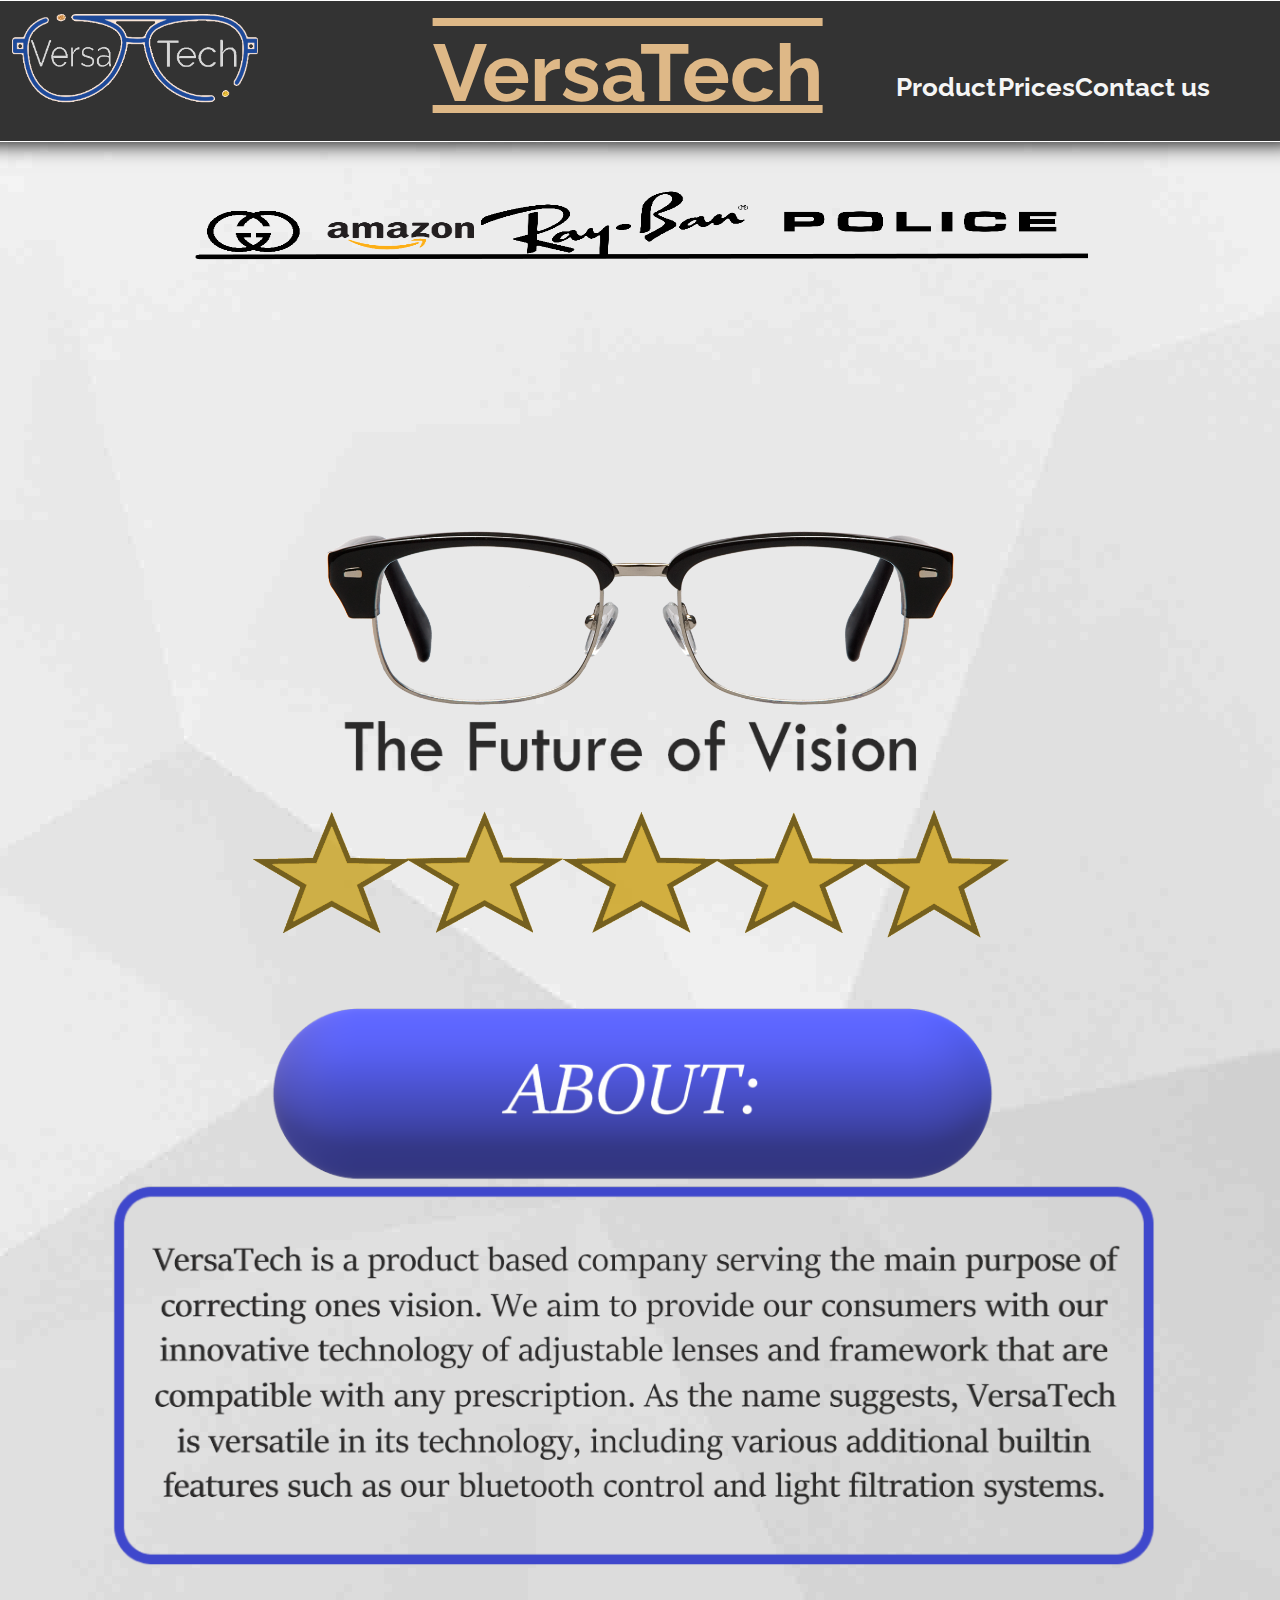
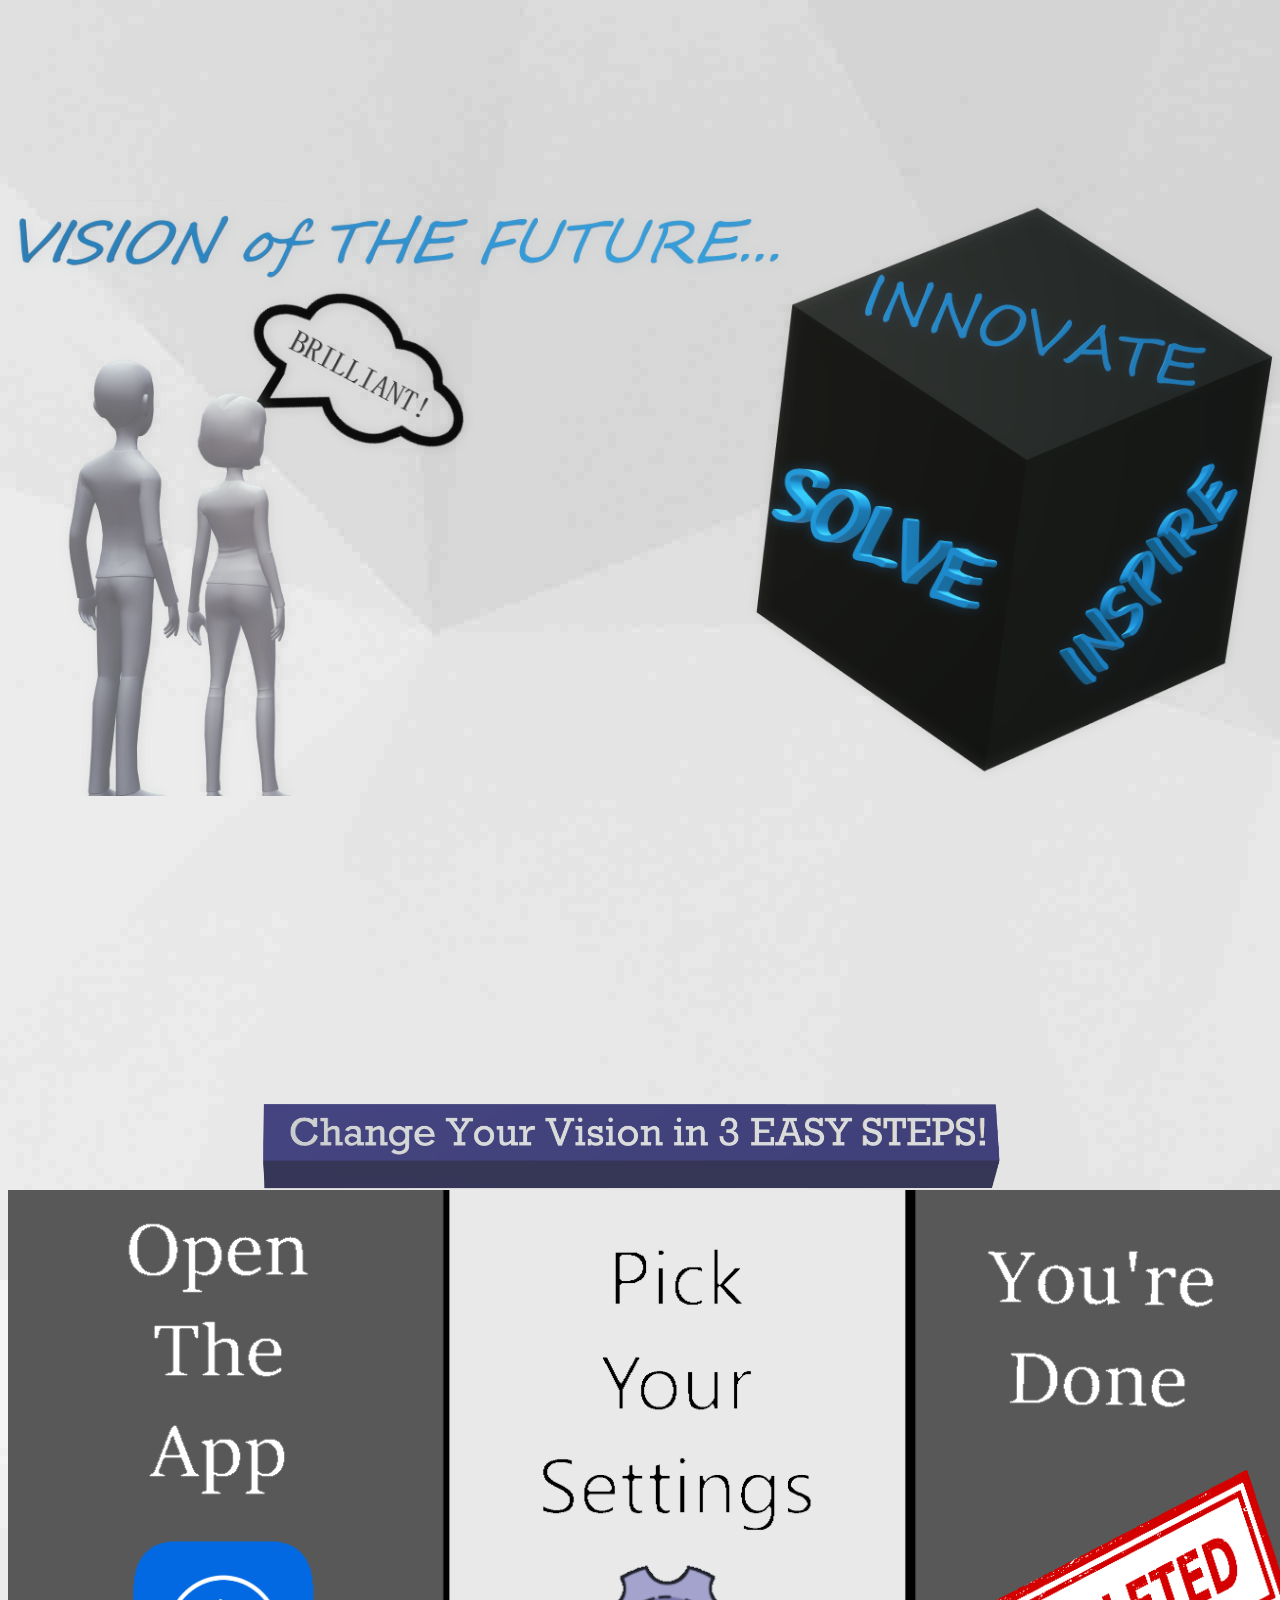
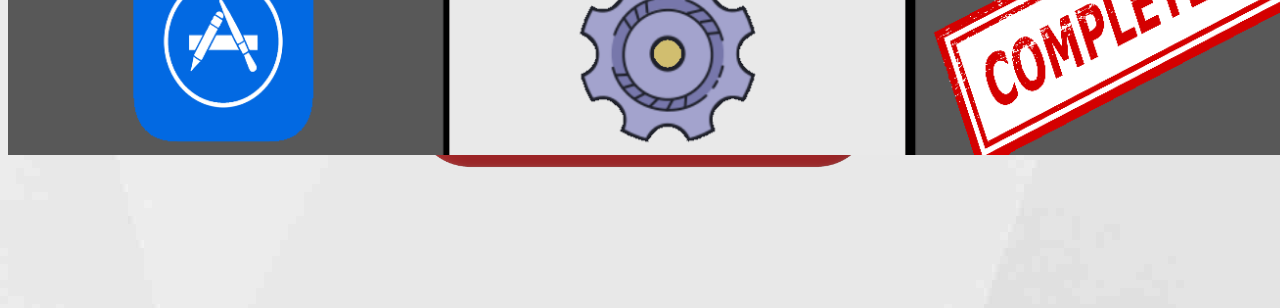
==== index.html @ 085c20db "Updates" ====
<html>
  <link href="https://fonts.googleapis.com/css?family=Raleway&display=swap" rel="stylesheet">
  
  <head> <title>Homepage</title>
      <link rel="stylesheet" href="style.css">
  
  </head>
  <body>
   
    <div class="myname">
      <strong> VersaTech </strong>
    </div>

  <!-- <img class = logo src="pics//VersaTech.png" alt = "Logo" style="width: 15%"> -->
  <img class = logo src= "pics//VersaTech.png" alt="VersaTech">
  <a class = 'links' href = "https://akram432.github.io/VT2900/product.html">  <b>Product</b> </a>
  <a class = 'links'href = "https://akram432.github.io/VT2900/pricing.html" style = 'left: 78%;' >   <b>Prices</b></a>
  <a class = 'links'href= "https://akram432.github.io/VT2900/contact.html" style = 'left: 84%;' >  <b>Contact us</b> </a>
  
  
  <img src=pics//vision.png style="position: absolute;
  top:200%;
  width: 100%;
  
  ">
  <img src ="pics//sponsors.png" alt="sponsors" style="width:100%;
  position:absolute;
  top:20%;
  left:15%;
  width:70%;
  height:10%;
  ">
  <img src="pics//FV.png" alt="description" style="
  position: absolute;
  top: 80%;
  left:25%;
  width:50%;
  height:10%;
  ">
  <img src="pics//rating.png" style ="position:absolute;
  width: 60%;
  top:90%;
  left:19%;
  ">
<img src = "pics//heading.png" style =
"position:absolute;
  width: 60%;
  top:300%;
  left:19%;
">

<img src = "pics//shead.png" style =
"position:absolute;
  width: 60%;
  top:350%;
  left:19%;
">



  <div class= "slidecontainer" 

  >
  
    <div class="sd fade">
      <img src="pics//1.png" alt = 'glasses' style="width:100%;
      ">
    </div>
    
    <div class="sd fade">
      <img src="pics//2.png" style="width:100%" alt = 'glasses'>
    </div>
    
    <div class="sd fade">
      <img src="pics//3.png" style="width:100%" alt = 'glasses'>
    </div>

    <div class="sd fade">
        <img src="pics//4.png" style="width:100%" alt = 'glasses'>
    </div>

    <div class="sd fade">
    <img src="pics//5.png" style="width:100%" alt = 'glasses'>
    </div>
    </div>

     
     <img src ="pics//about.png" style="position: absolute;
     top:110%;
     left:-2%;
     width:100%;"> 
      <img src = "pics//steps.png" style ="
      width:100%;
      position: absolute;
      top: 310%;
      ">
    
     




      <script>
      var slideIndex = 0;
      
      showSlides();
  
 
  function buy(){


  }
  
  function showSlides() {
    
    var i;
    var slides = document.getElementsByClassName("sd");
    for (i = 0; i < slides.length; i++) {
      slides[i].style.display = "none";
    }
    slideIndex++;
    if (slideIndex > slides.length) {slideIndex = 1}
    slides[slideIndex-1].style.display = "block";
    setTimeout(showSlides, 3000); // Change image every 2 seconds
  }
  
      </script>
  
  
  </body>
       </html>
---- style.css ----
html{
  /* General Font */
  font-family: 'Raleway', sans-serif;
}

body{
background-color:white;
background-image: url("pics//bg.jpg");

  background-position: right top;
overflow-y: scroll;
overflow-x: hidden;
}
.logo{
position: absolute;
display: block;
margin-left: auto;
margin-right: auto;
width: 20%;
}

.sd{
  width:70%;
  height:60%;
  position: absolute;
  left:15%;
  top:30%;
}
.slidecontainer{
  width:70%;
  height:60%;
  position: absolute;
  left:15%;
  top:30%;
}
.myname{
  position: absolute;

  top: 0%;
  left:-3%;
  width:100%;
  height:10%;
  text-align: center;
  text-decoration: underline overline;
  color: burlywood;
  /* font-family:'Lucida Sans', 'Lucida Sans Regular', 'Lucida Grande', 'Lucida Sans Unicode', Geneva, Verdana, sans-serif; */
  /* font-size: 100%; */
  /* color:whitesmoke; */
  background-color: #333;
  padding:25px;
  border: 1px solid white;
  box-shadow: 2px 1px 20px black;
}

@media screen and (min-width: 601px){
    div.myname{
      font-size: 500%;
    }
}

@media screen and (max-width:900px){
div.myname{
  font-size:200%;


}

}



a.links{
font-size: 160%;
color: whitesmoke;
position: absolute;
top: 8%;
left:70%;

text-decoration: none;
/* font-family:-apple-system, BlinkMacSystemFont, 'Segoe UI', Roboto, Oxygen, Ubuntu, Cantarell, 'Open Sans', 'Helvetica Neue', sans-serif; */


}
a:hover{
background-color: grey;
}
a:active{
background-color: plum;
}

.wwa{
  position:absolute;
  font-size:300%;
  top: 110%;
  left:20%;
 
  text-align: center;
  /* font-family: -apple-system, BlinkMacSystemFont, 'Segoe UI', Roboto, Oxygen, Ubuntu, Cantarell, 'Open Sans', 'Helvetica Neue', sans-serif; */
  width:60%;
  background-color: #3545f2;
  border: 2px solid black;
  box-shadow:2px 1px 30px black;
}
 .desc{
position: absolute;
top:120%;
font-size:200%;
text-align: center;
border: 2px dotted grey;

 }



.fade{
   
    border-radius: 20px;
  
    -webkit-animation-name: fade;
    -webkit-animation-duration: 1.4s;
    animation-name: fade;
    animation-duration: 2s;
  }
  @-webkit-keyframes fade {
    from {opacity: .3} 
    to {opacity: 1}
  }
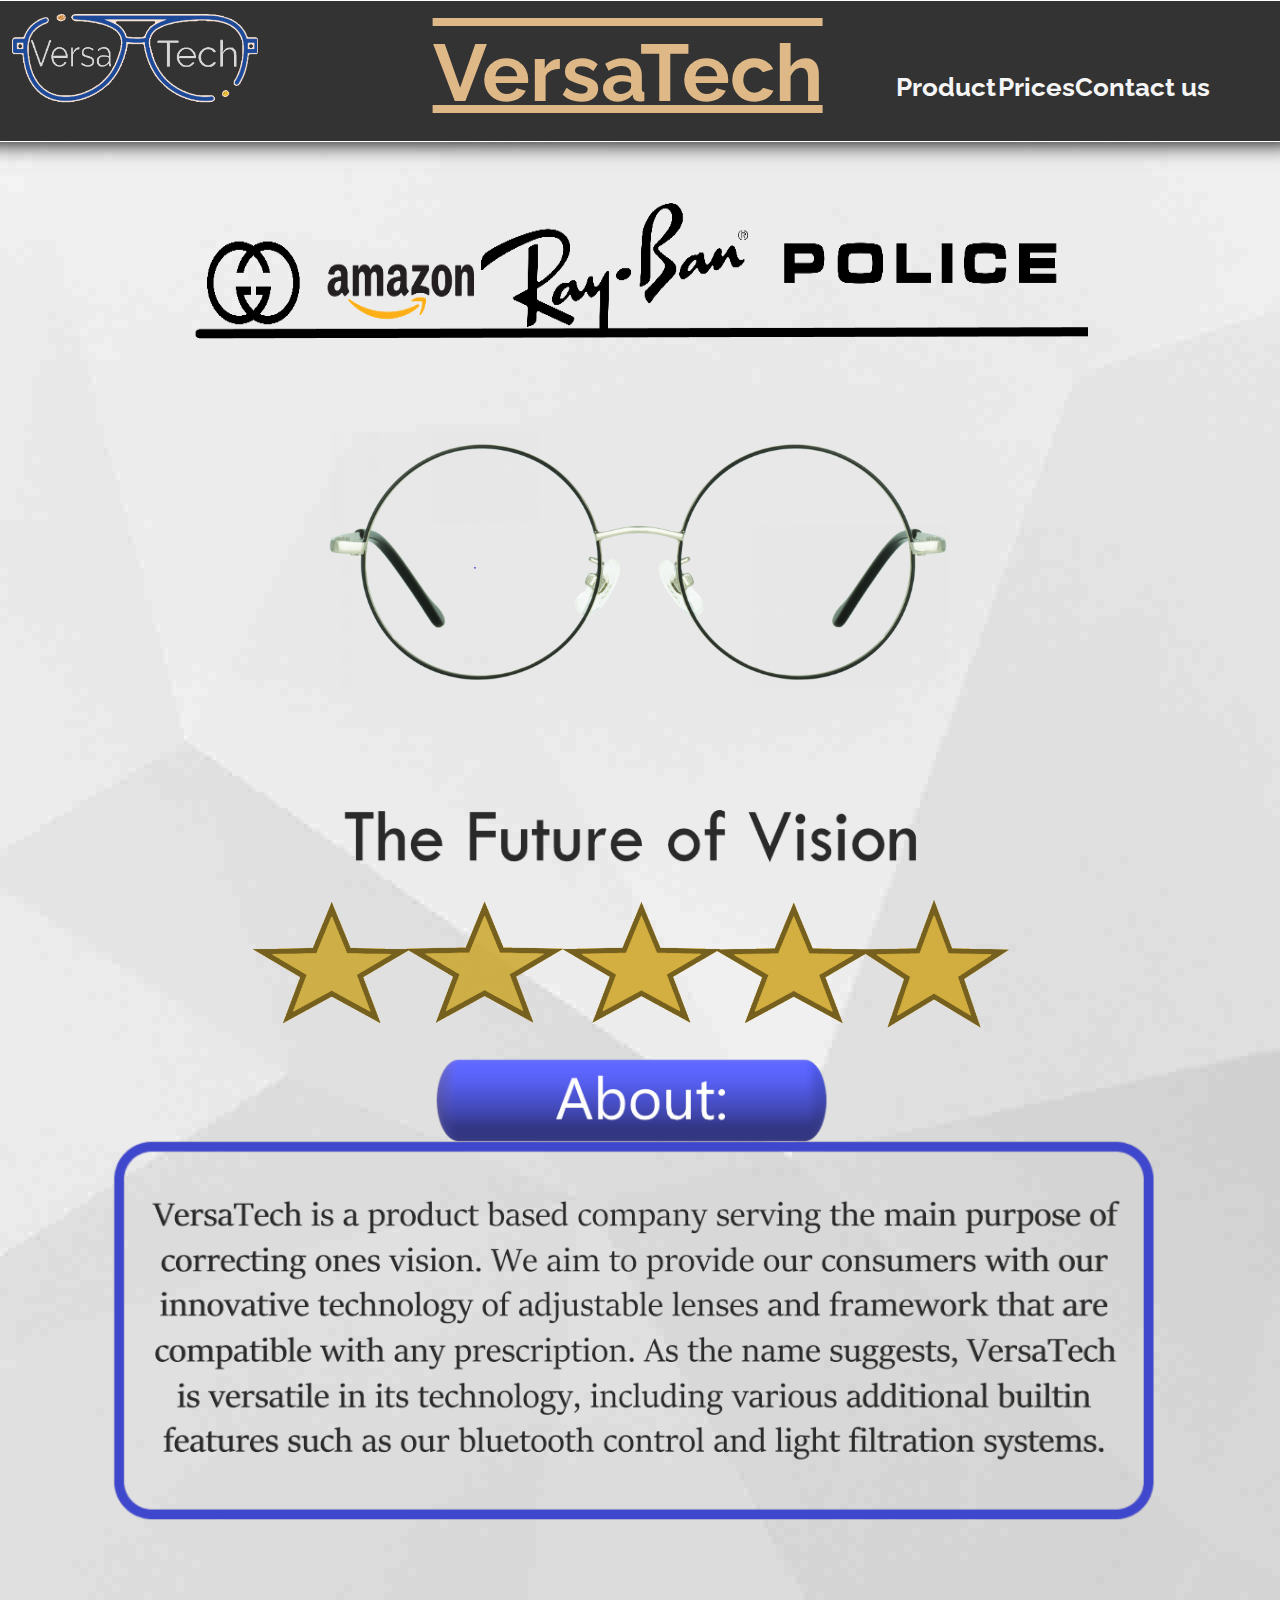
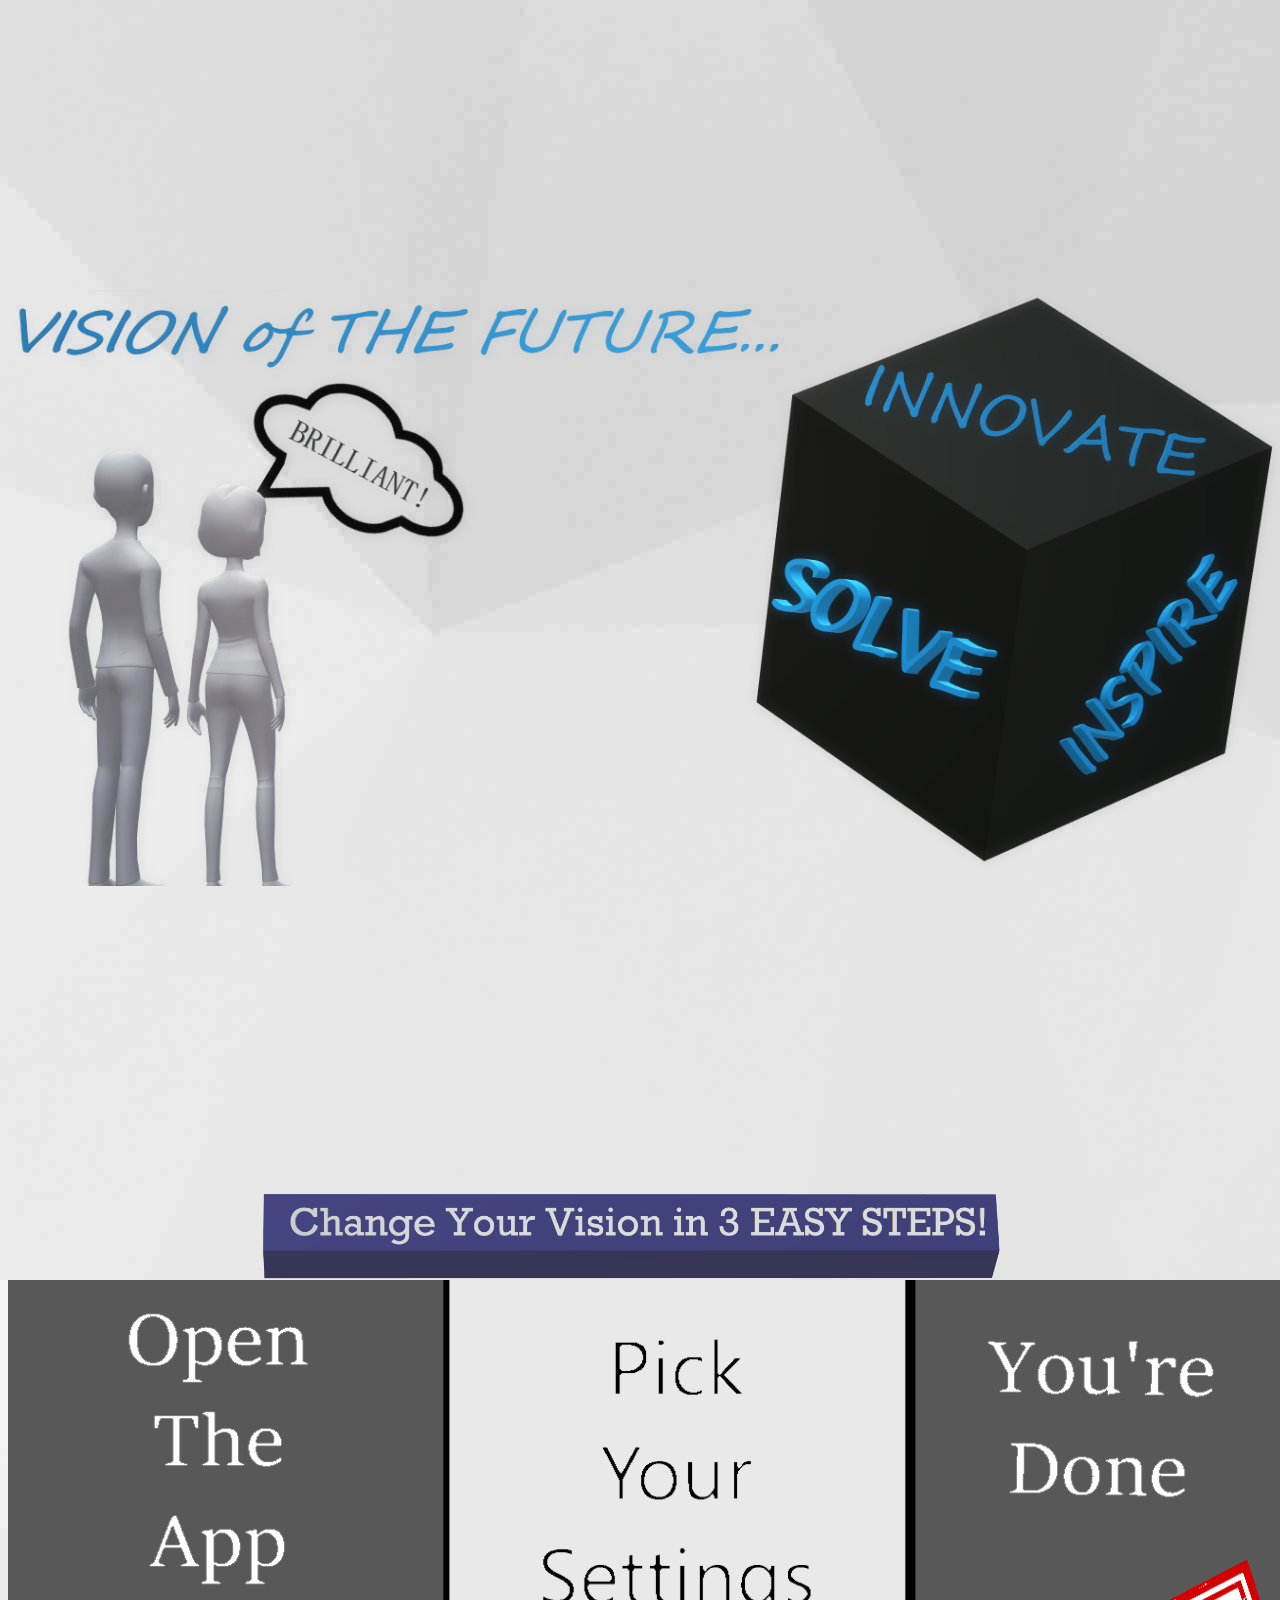
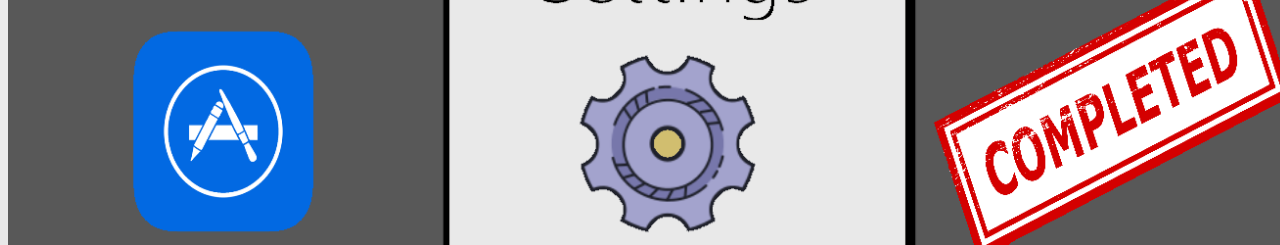
==== commit b4404d1d: "updates" ====
--- a/index.html
+++ b/index.html
@@ -20,7 +20,7 @@
   
   
   <img src=pics//vision.png style="position: absolute;
-  top:200%;
+  top:210%;
   width: 100%;
   
   ">
@@ -29,33 +29,27 @@
   top:20%;
   left:15%;
   width:70%;
-  height:10%;
+  height:20%;
   ">
   <img src="pics//FV.png" alt="description" style="
   position: absolute;
-  top: 80%;
+  top: 90%;
   left:25%;
   width:50%;
   height:10%;
   ">
   <img src="pics//rating.png" style ="position:absolute;
   width: 60%;
-  top:90%;
+  top:100%;
   left:19%;
   ">
 <img src = "pics//heading.png" style =
 "position:absolute;
   width: 60%;
-  top:300%;
+  top:310%;
   left:19%;
 ">
 
-<img src = "pics//shead.png" style =
-"position:absolute;
-  width: 60%;
-  top:350%;
-  left:19%;
-">
 
 
 
@@ -87,13 +81,13 @@
 
      
      <img src ="pics//about.png" style="position: absolute;
-     top:110%;
+     top:105%;
      left:-2%;
      width:100%;"> 
       <img src = "pics//steps.png" style ="
       width:100%;
       position: absolute;
-      top: 310%;
+      top: 320%;
       ">
     
      
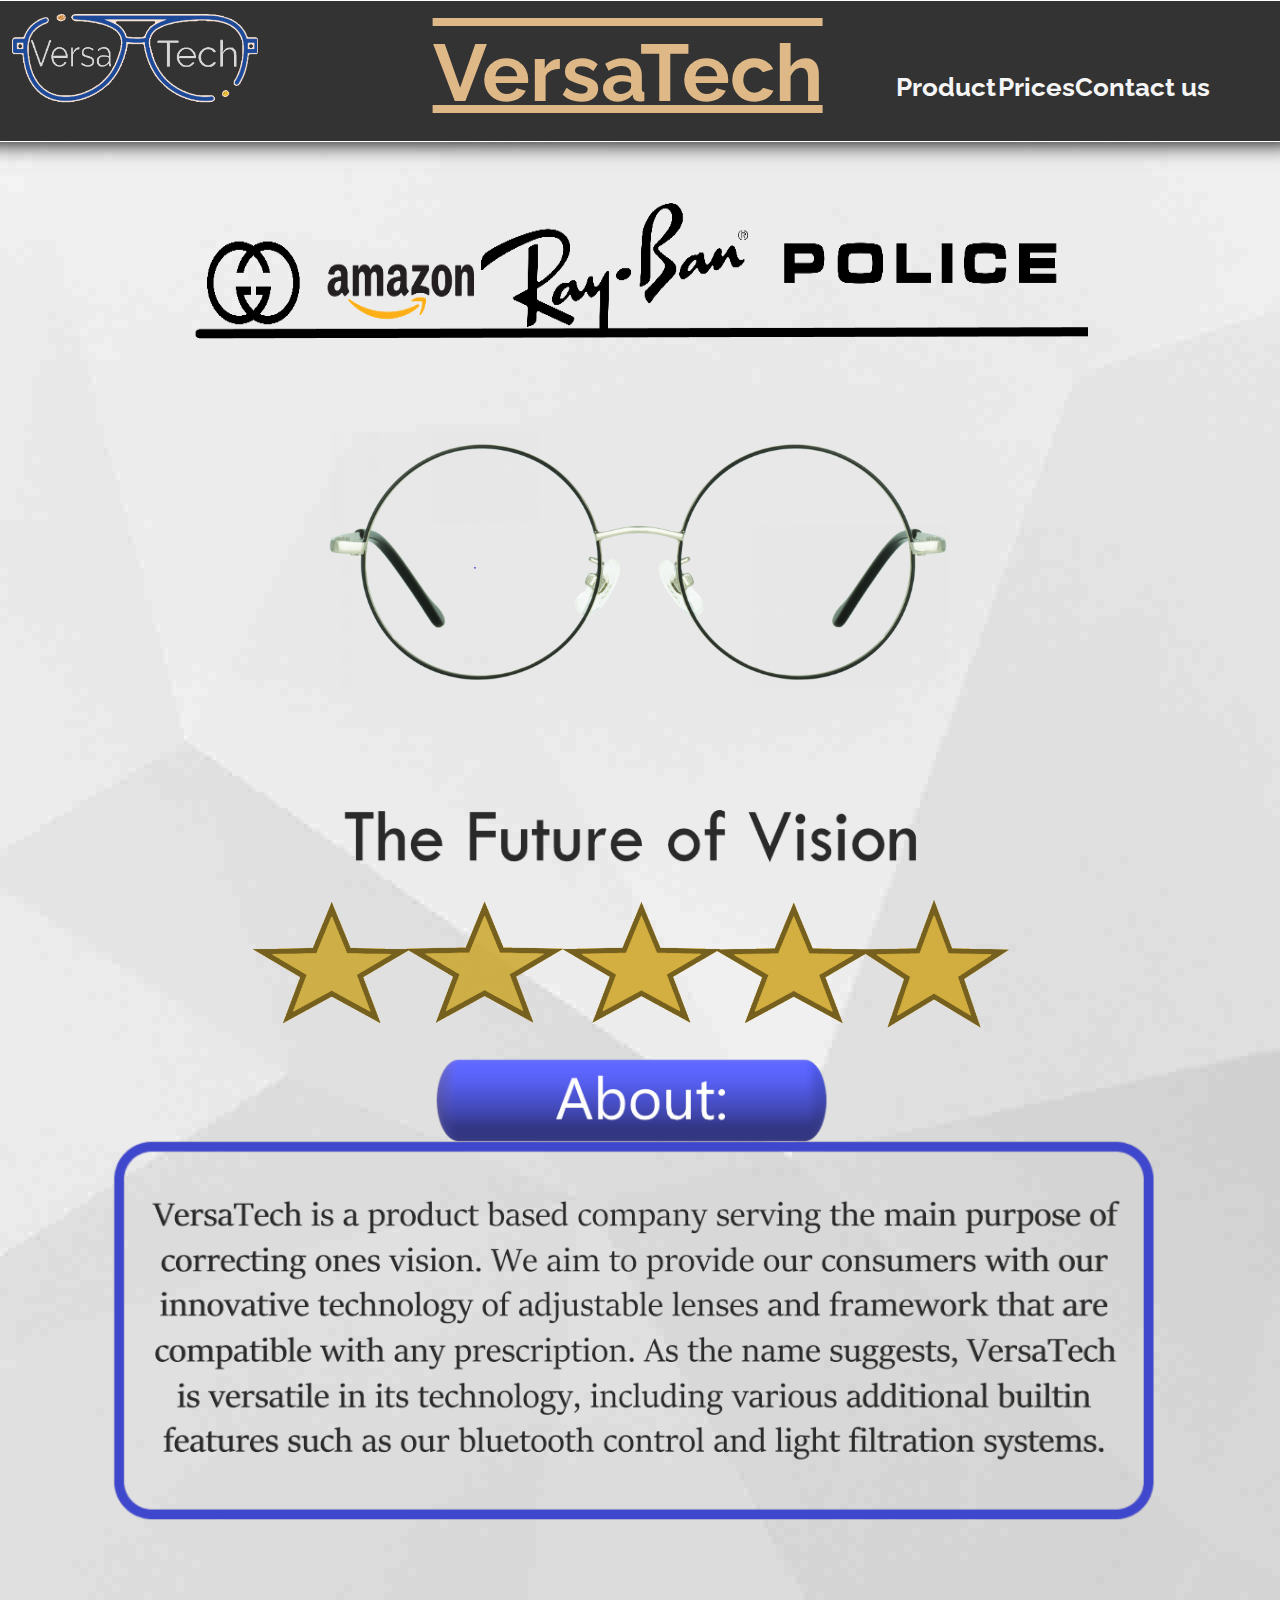
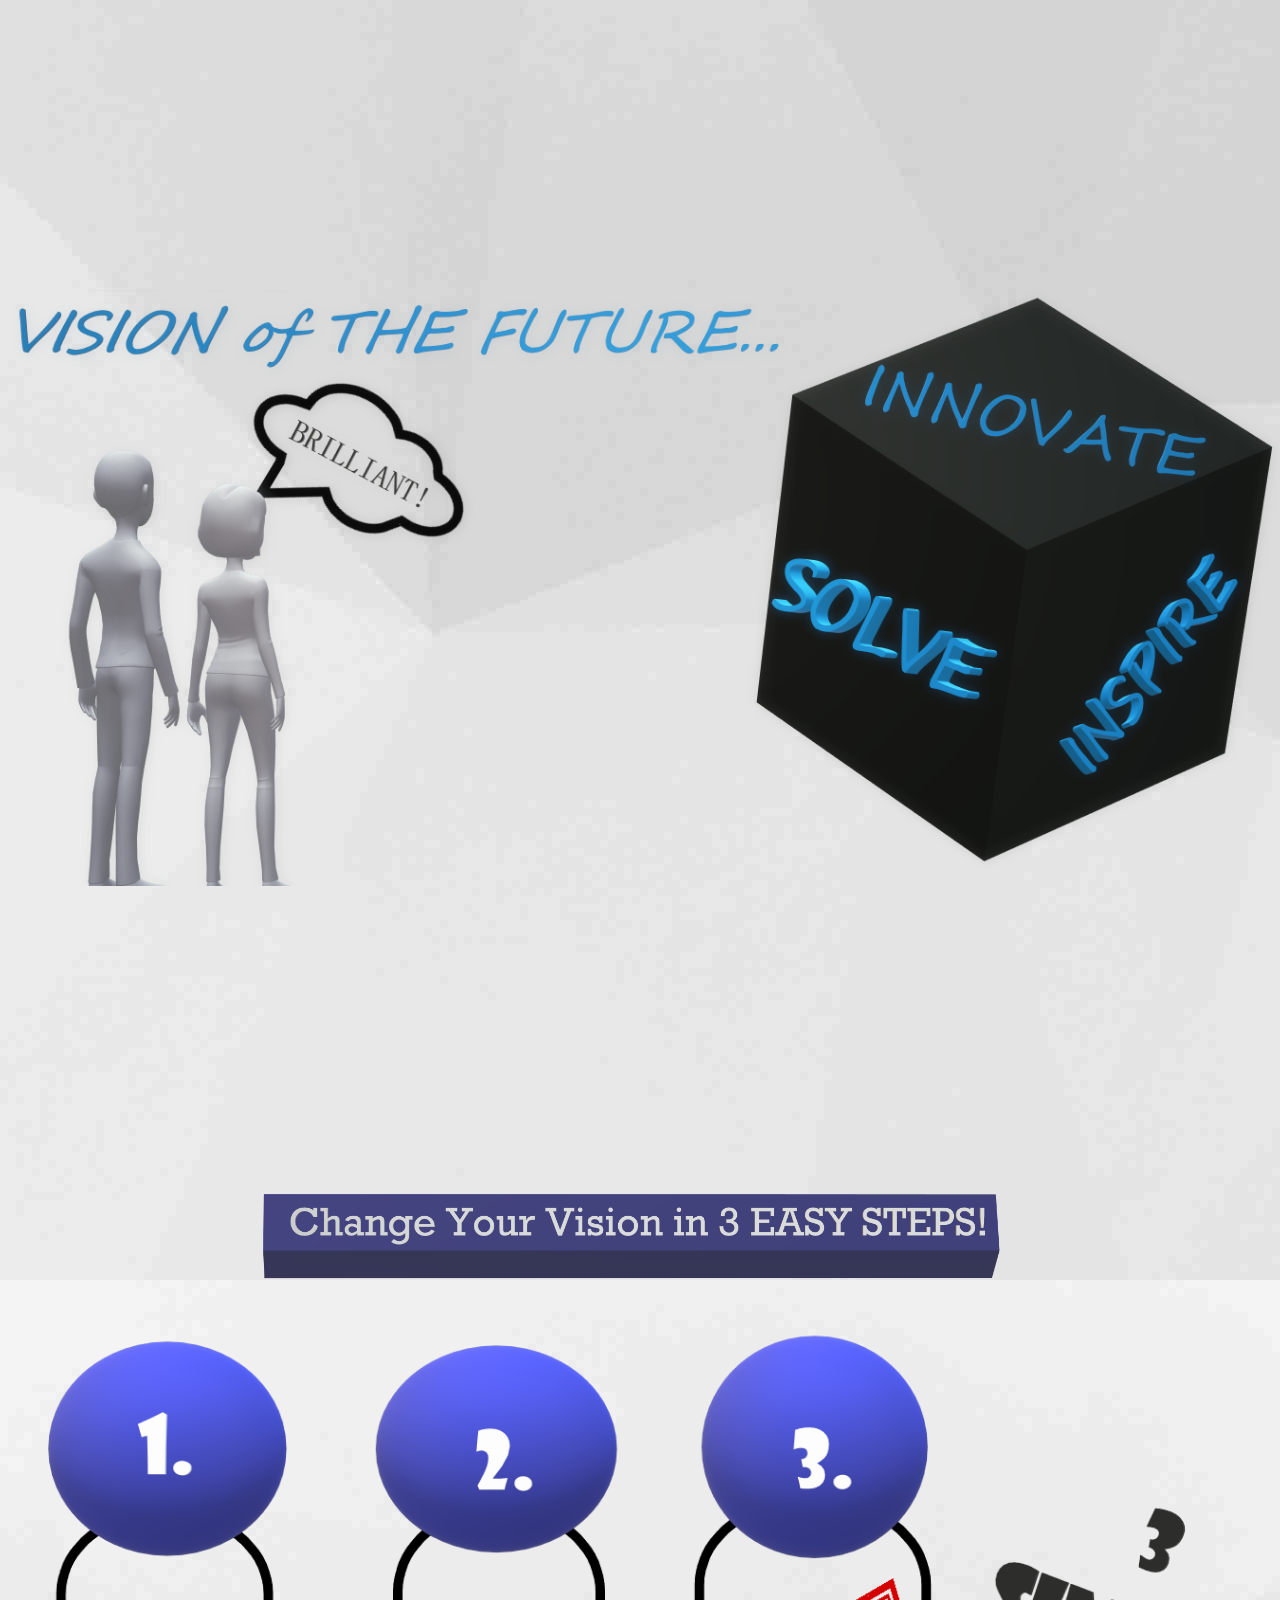
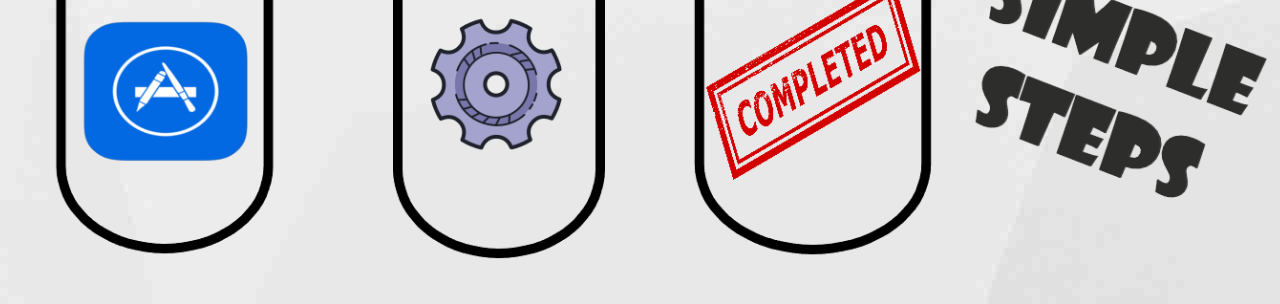
==== commit 59c16c12: "updates" ====
--- a/index.html
+++ b/index.html
@@ -87,7 +87,7 @@
       <img src = "pics//steps.png" style ="
       width:100%;
       position: absolute;
-      top: 320%;
+      top: 325%;
       ">
     
      
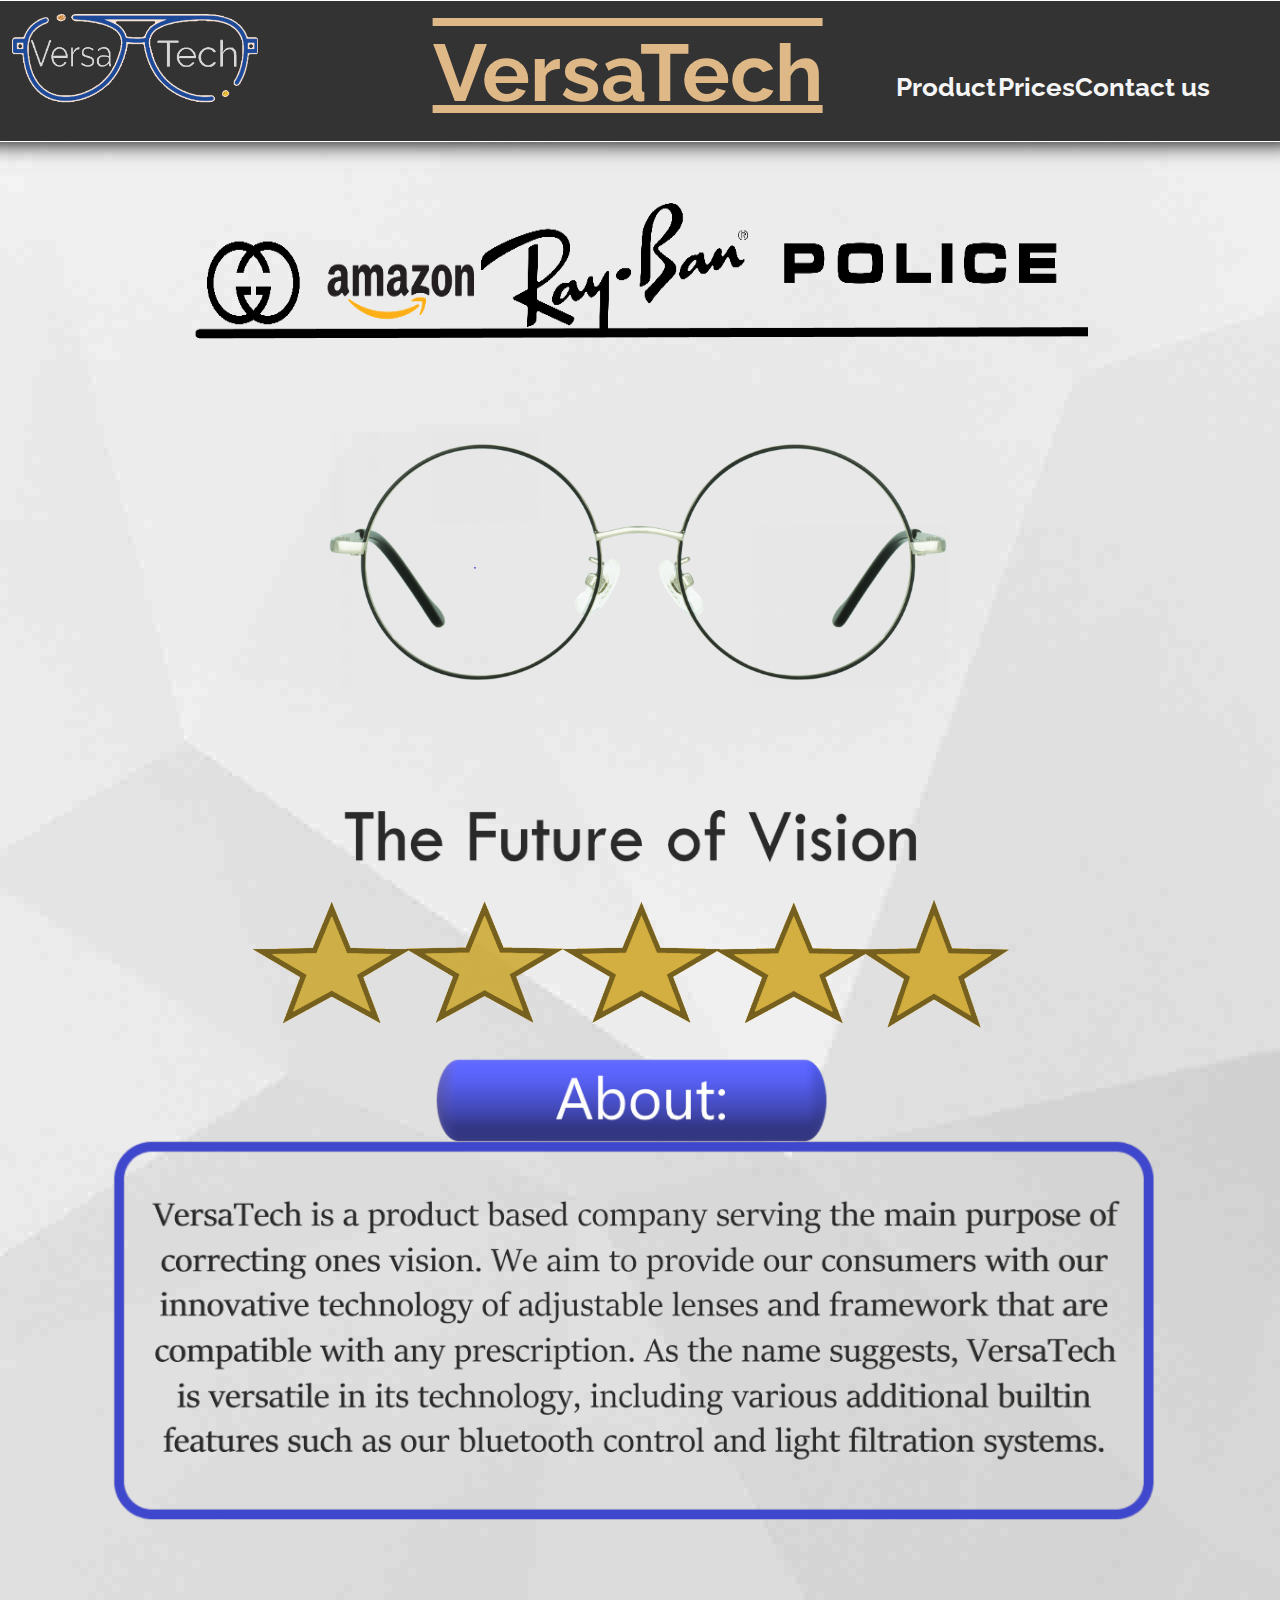
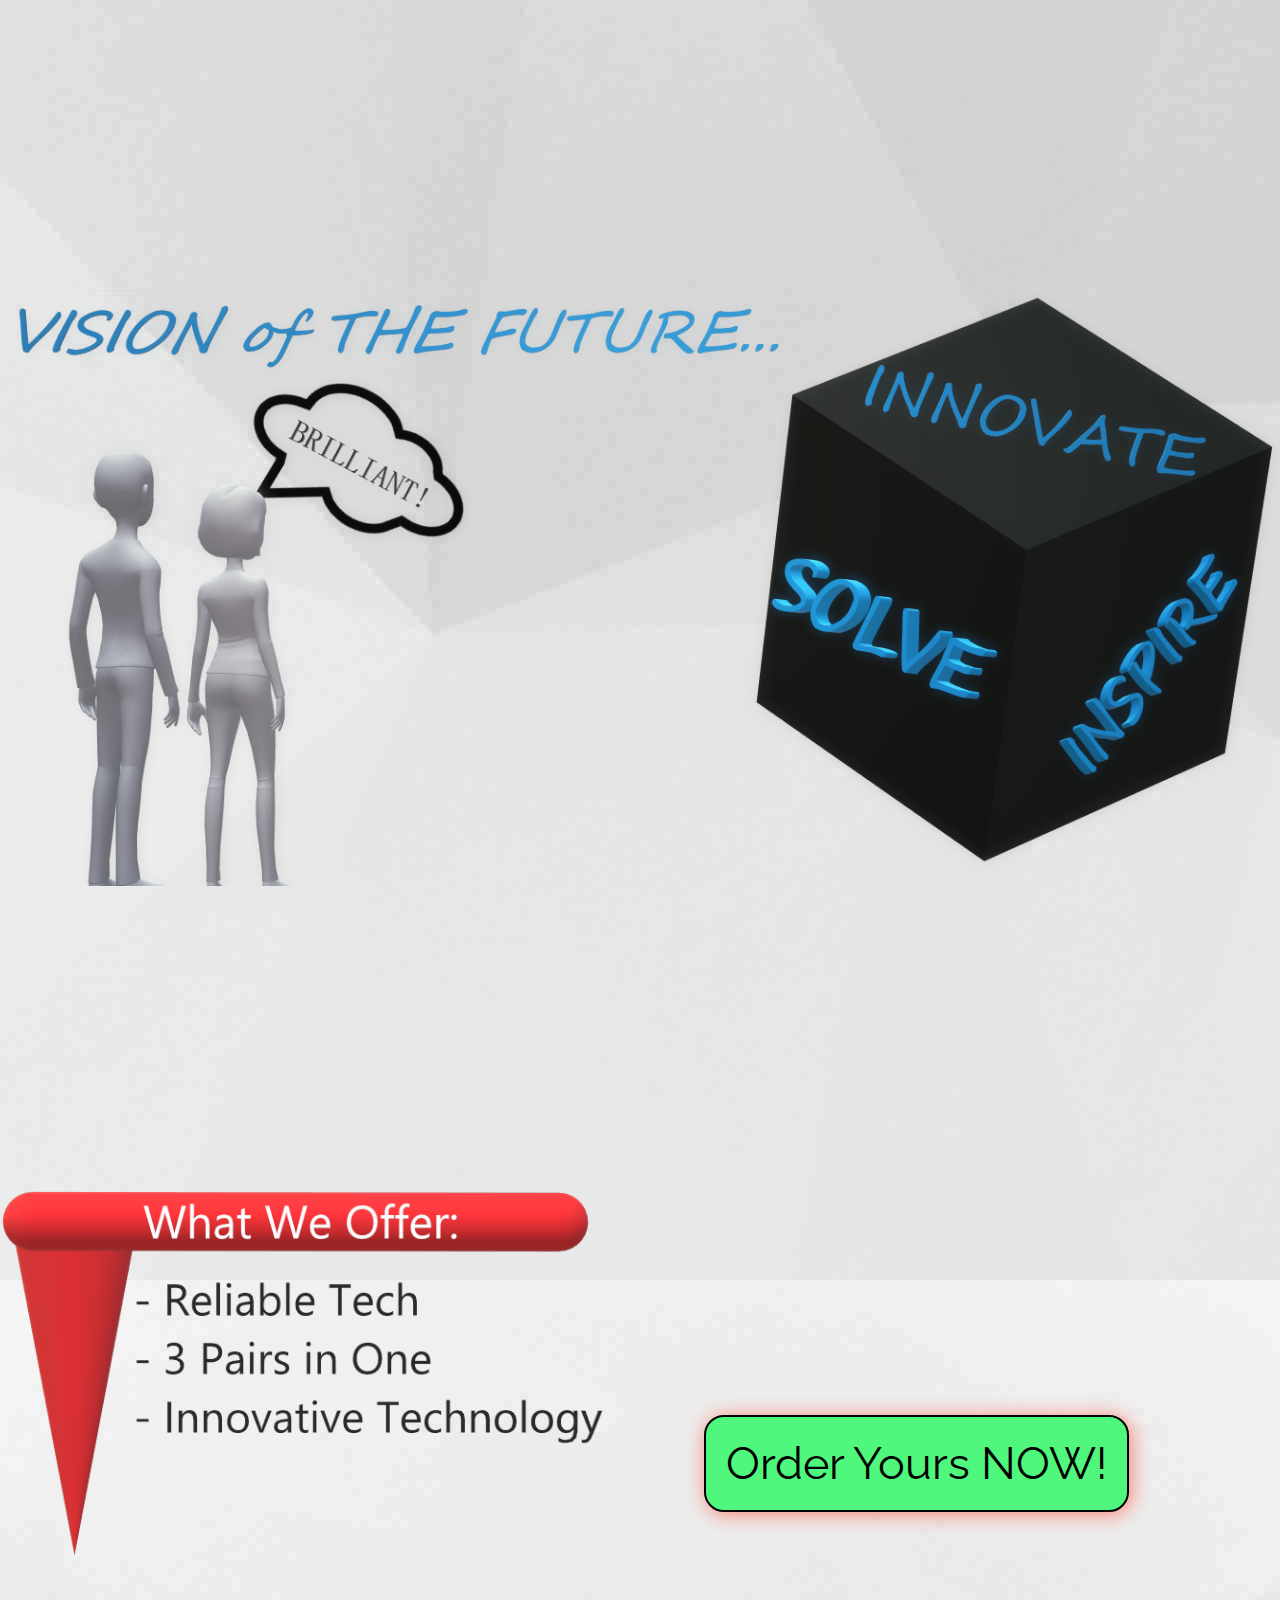
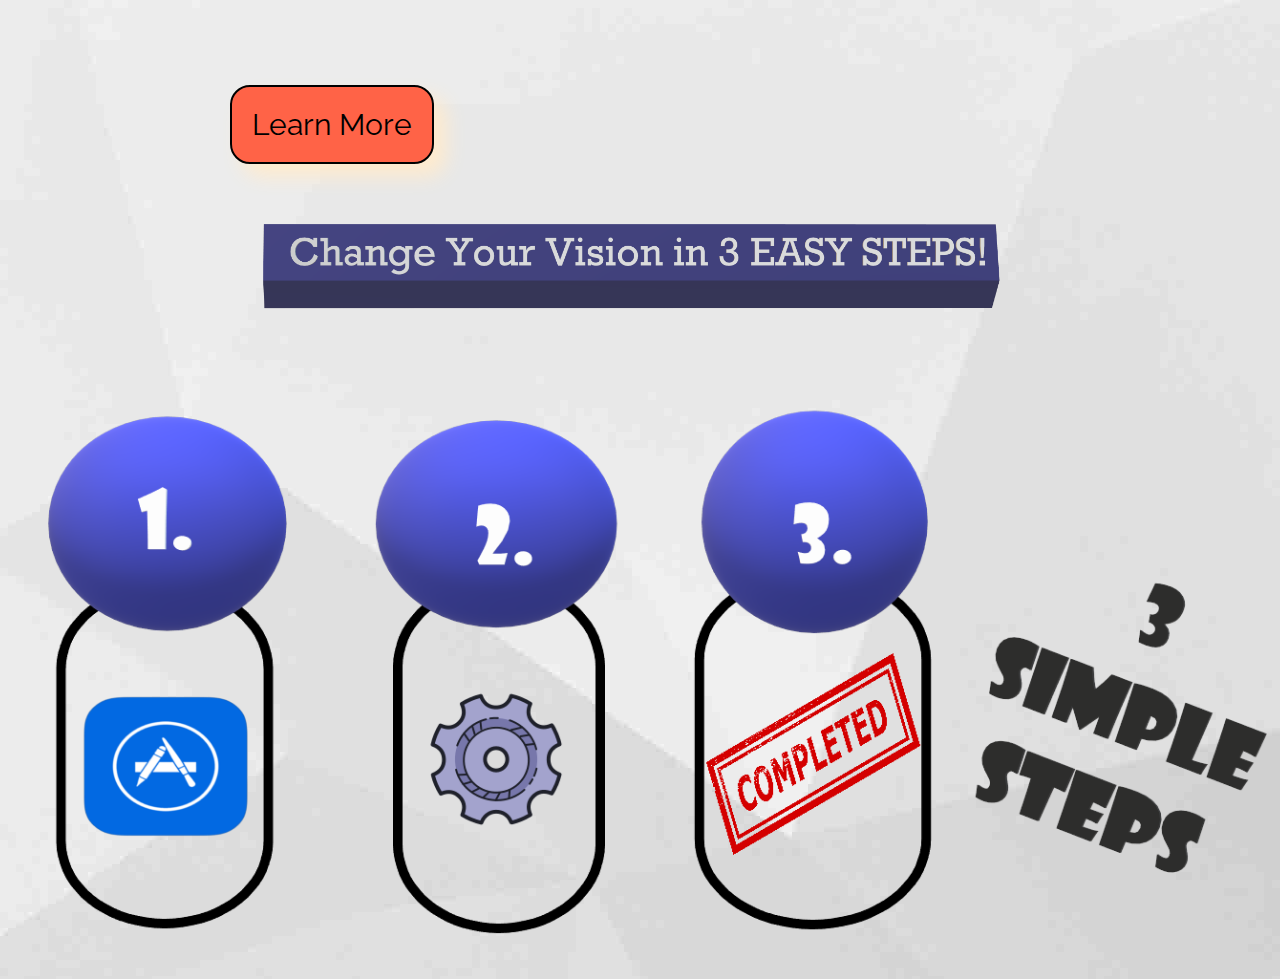
==== commit a3d8ec83: "updates" ====
--- a/index.html
+++ b/index.html
@@ -46,12 +46,43 @@
 <img src = "pics//heading.png" style =
 "position:absolute;
   width: 60%;
-  top:310%;
+  top:380%;
   left:19%;
 ">
 
+<img src = "pics//offer.png" style ="position:absolute;
+width: 60%;
+top:305%;
+left:-7%;"
+>
+<a href = "https://akram432.github.io/VT2900/pricing.html" style = "position: absolute;
+top:335%;
+left:55%;
+text-decoration: none;
+font-size:45px;
+color: black;
+border: 2px solid black;
+box-shadow: 2px 2px 20px salmon;
+border-radius: 20px;
+padding: 20px;
+background:#4ff77c;
 
+"> Order Yours NOW!</a>
 
+<a href="https://akram432.github.io/VT2900/product.html" style=
+"position: absolute;
+top:365%;
+left:18%;
+text-decoration: none;
+font-size:30px;
+color: black;
+border: 2px solid black;
+box-shadow: 12px 12px 20px blanchedalmond;
+border-radius: 20px;
+padding: 20px;
+background: tomato;
+
+"> Learn More </a>
 
   <div class= "slidecontainer" 
 
@@ -87,8 +118,10 @@
       <img src = "pics//steps.png" style ="
       width:100%;
       position: absolute;
-      top: 325%;
+      top: 400%;
       ">
+
+
     
      
 
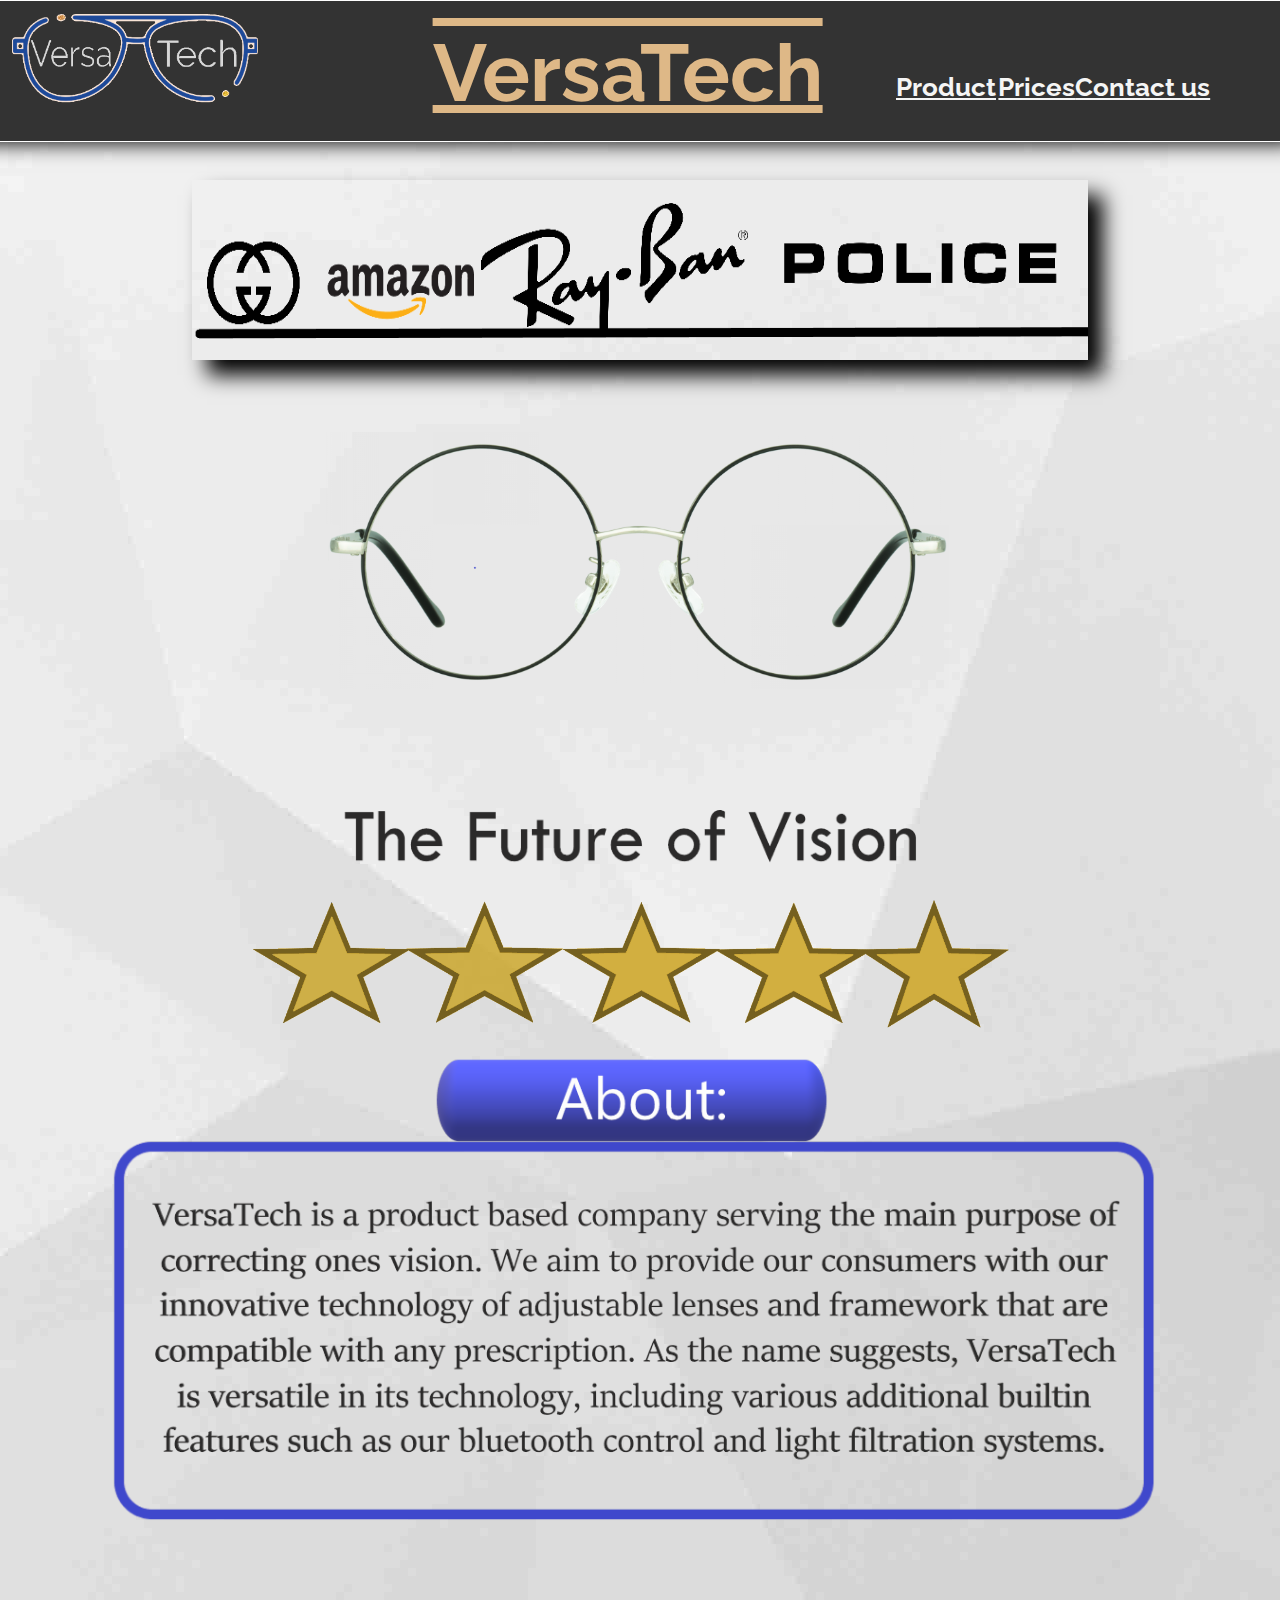
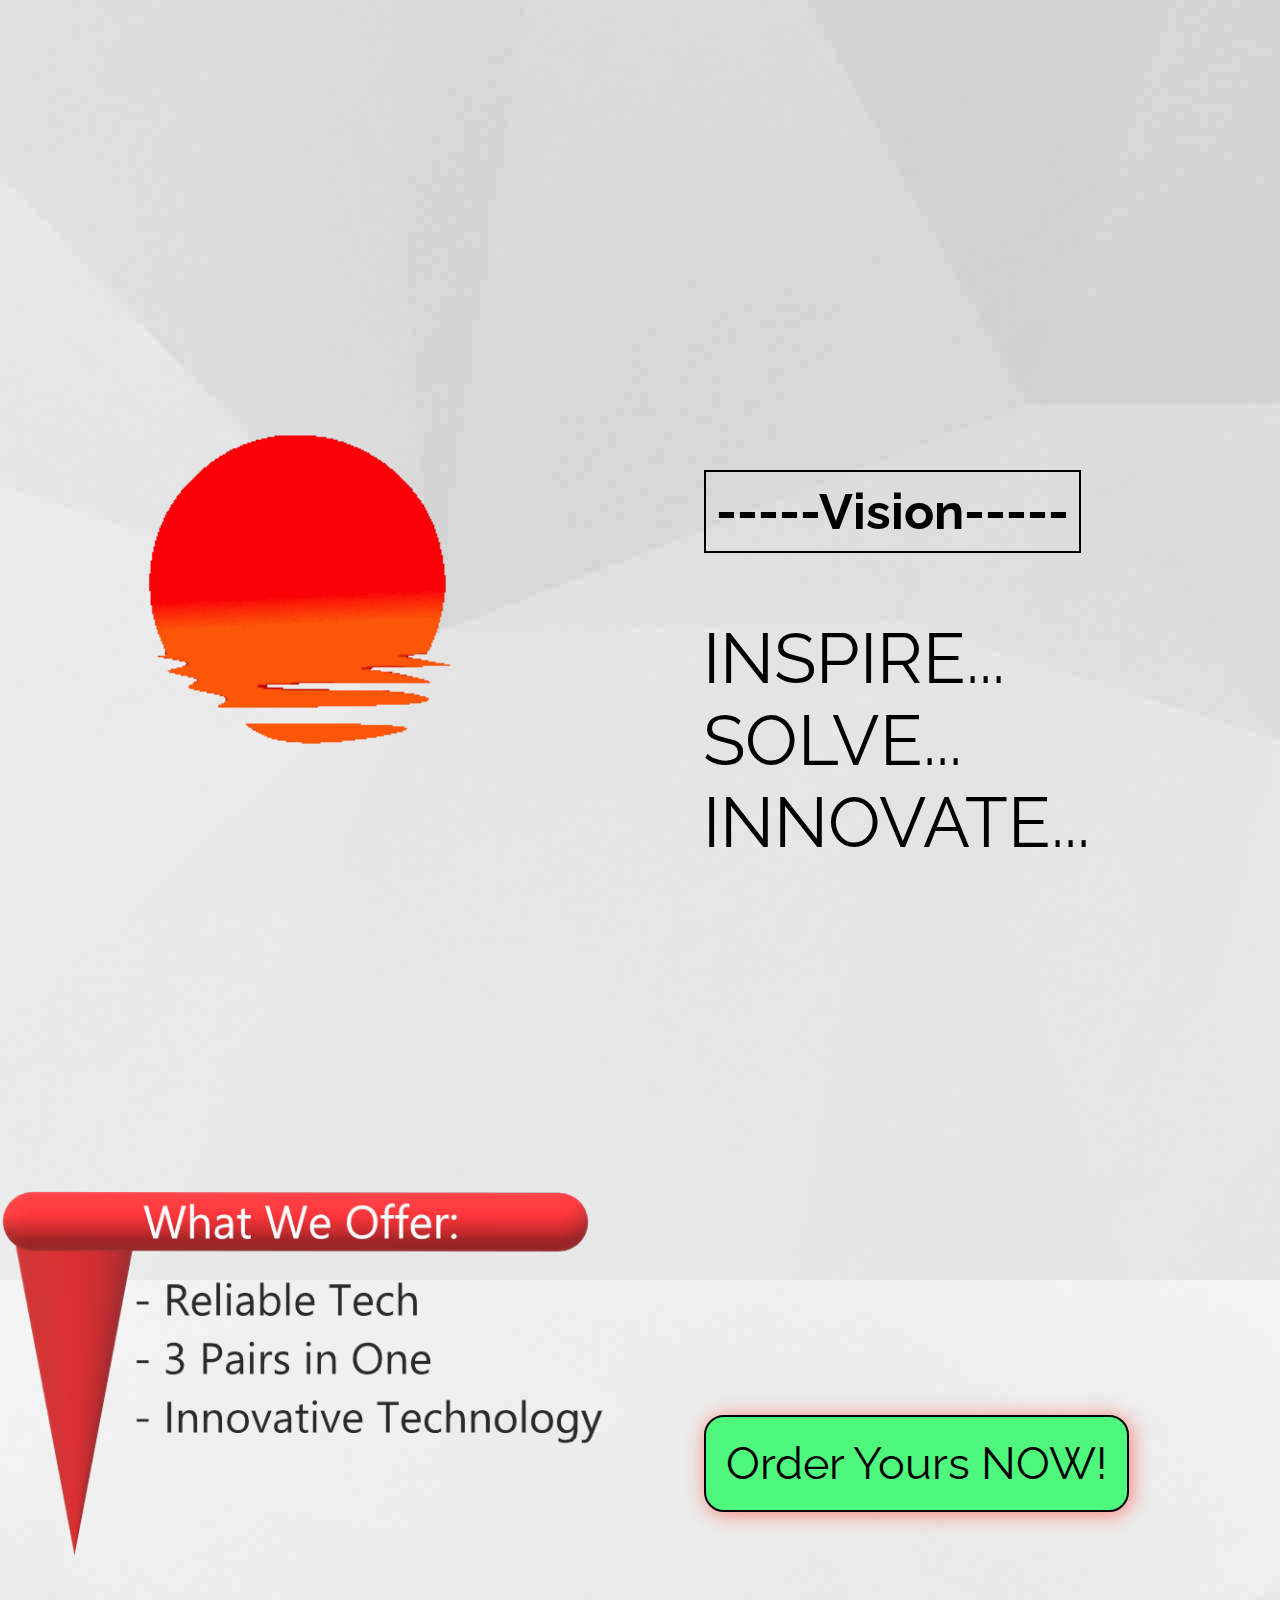
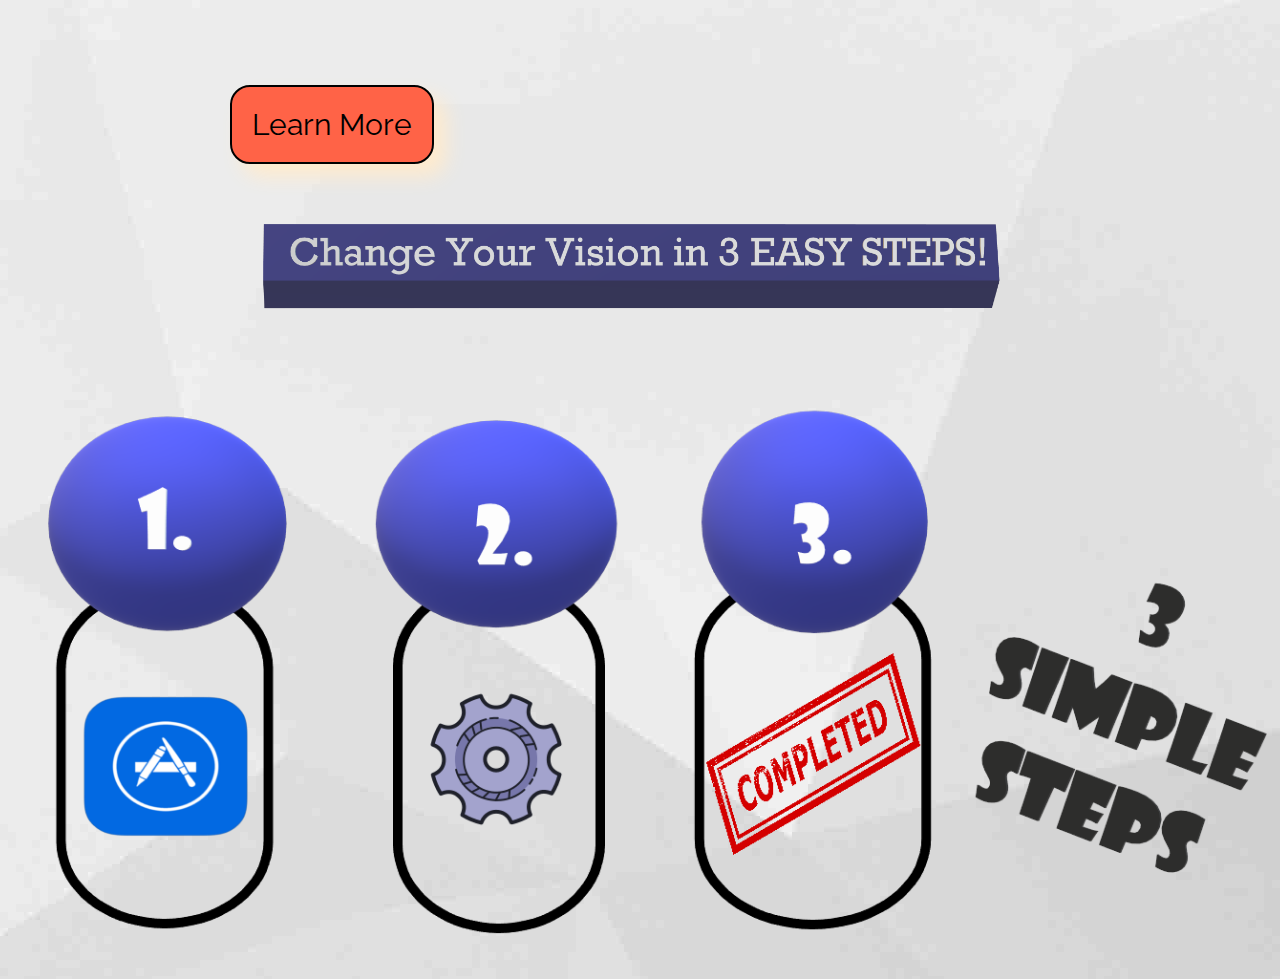
==== commit 77709313: "updates" ====
--- a/index.html
+++ b/index.html
@@ -14,20 +14,29 @@
 
   <!-- <img class = logo src="pics//VersaTech.png" alt = "Logo" style="width: 15%"> -->
   <img class = logo src= "pics//VersaTech.png" alt="VersaTech">
-  <a class = 'links' href = "https://akram432.github.io/VT2900/product.html">  <b>Product</b> </a>
-  <a class = 'links'href = "https://akram432.github.io/VT2900/pricing.html" style = 'left: 78%;' >   <b>Prices</b></a>
-  <a class = 'links'href= "https://akram432.github.io/VT2900/contact.html" style = 'left: 84%;' >  <b>Contact us</b> </a>
+  <a class = 'links' href = "product.html">  <b>Product</b> </a>
+  <a class = 'links'href = "pricing.html" style = 'left: 78%;' >   <b>Prices</b></a>
+  <a class = 'links'href= "contact.html" style = 'left: 84%;' >  <b>Contact us</b> </a>
   
   
-  <img src=pics//vision.png style="position: absolute;
+  <img src=pics//sun.gif style="position: absolute;
   top:210%;
-  width: 100%;
-  
+  width: 45%;
   ">
+
+  <div class = "VS" style = "position:absolute;
+  top:230%;
+  left:55%;
+  border:2px solid black;
+  color:black;
+  padding:10px;
+  font-size:50px;
+  "><b>-----Vision-----</b></div>
   <img src ="pics//sponsors.png" alt="sponsors" style="width:100%;
   position:absolute;
   top:20%;
   left:15%;
+  box-shadow: 15px 15px 20px black;
   width:70%;
   height:20%;
   ">
@@ -110,6 +119,13 @@
     </div>
     </div>
 
+    <div class ="animated-text">
+        <div class="line">INSPIRE...</div>
+        <div class="line">SOLVE...</div>
+        <div class="line">INNOVATE...</div>
+        
+    </div>
+
      
      <img src ="pics//about.png" style="position: absolute;
      top:105%;
--- a/style.css
+++ b/style.css
@@ -67,24 +67,56 @@
 
 }
 
+.animated-text{
+color:black;
+position:absolute;
+top:260%;
+left:70%;
+transform: translate(-50%,-50%);
+padding:0px;
+overflow: hidden;
+}
+.line{
 
+font-size:70px;
+}
 
-a.links{
+.line:first-child{
+  animation: anim 12s infinite;;
+}
+
+@keyframes anim{
+0%{
+  margin-top:0;
+}
+
+33%{
+margin-top:-25%
+}
+66%{
+  margin-top:-45%
+}
+
+100%{
+  margin-top:0%
+}
+}
+
+.links{
 font-size: 160%;
 color: whitesmoke;
 position: absolute;
 top: 8%;
 left:70%;
 
-text-decoration: none;
 /* font-family:-apple-system, BlinkMacSystemFont, 'Segoe UI', Roboto, Oxygen, Ubuntu, Cantarell, 'Open Sans', 'Helvetica Neue', sans-serif; */
 
 
 }
-a:hover{
+:hover{
 background-color: grey;
 }
-a:active{
+:active{
 background-color: plum;
 }
 
@@ -126,9 +158,32 @@
     to {opacity: 1}
   }
   
+.prod1img {max-width: 40%;  position: relative;
+  left: 60px; box-shadow: 0 0 8px 8px white;}
+.prod1txt{ position: absolute;
+  top: 900px;
+  left: 70%;
+  transform: translate(-50%, -50%);}
+  .prod1txt2{ position: absolute;
+  top: 1100px;
+  left: 70%;
+  transform: translate(-50%, -50%);}
+ .title{font-size: 70px;font-style: italic;text-decoration: underline;}
+ .prod1txt3{ position: absolute;
+  top: 1600px;
+  left: 70%;
+  transform: translate(-50%, -50%);}
+   .prod1txt4{ position: absolute;
+  top: 1850px;
+  left: 70%;
+  transform: translate(-50%, -50%);}
+    .price1{ position: absolute;
+  top: 1200px;
+  left: 70%;color: red;text-decoration: underline;}
+      .price2{ position: absolute;
+  top: 1950px;
+  left: 70%;color: red;text-decoration: underline;}
 
 
 
 
-
-
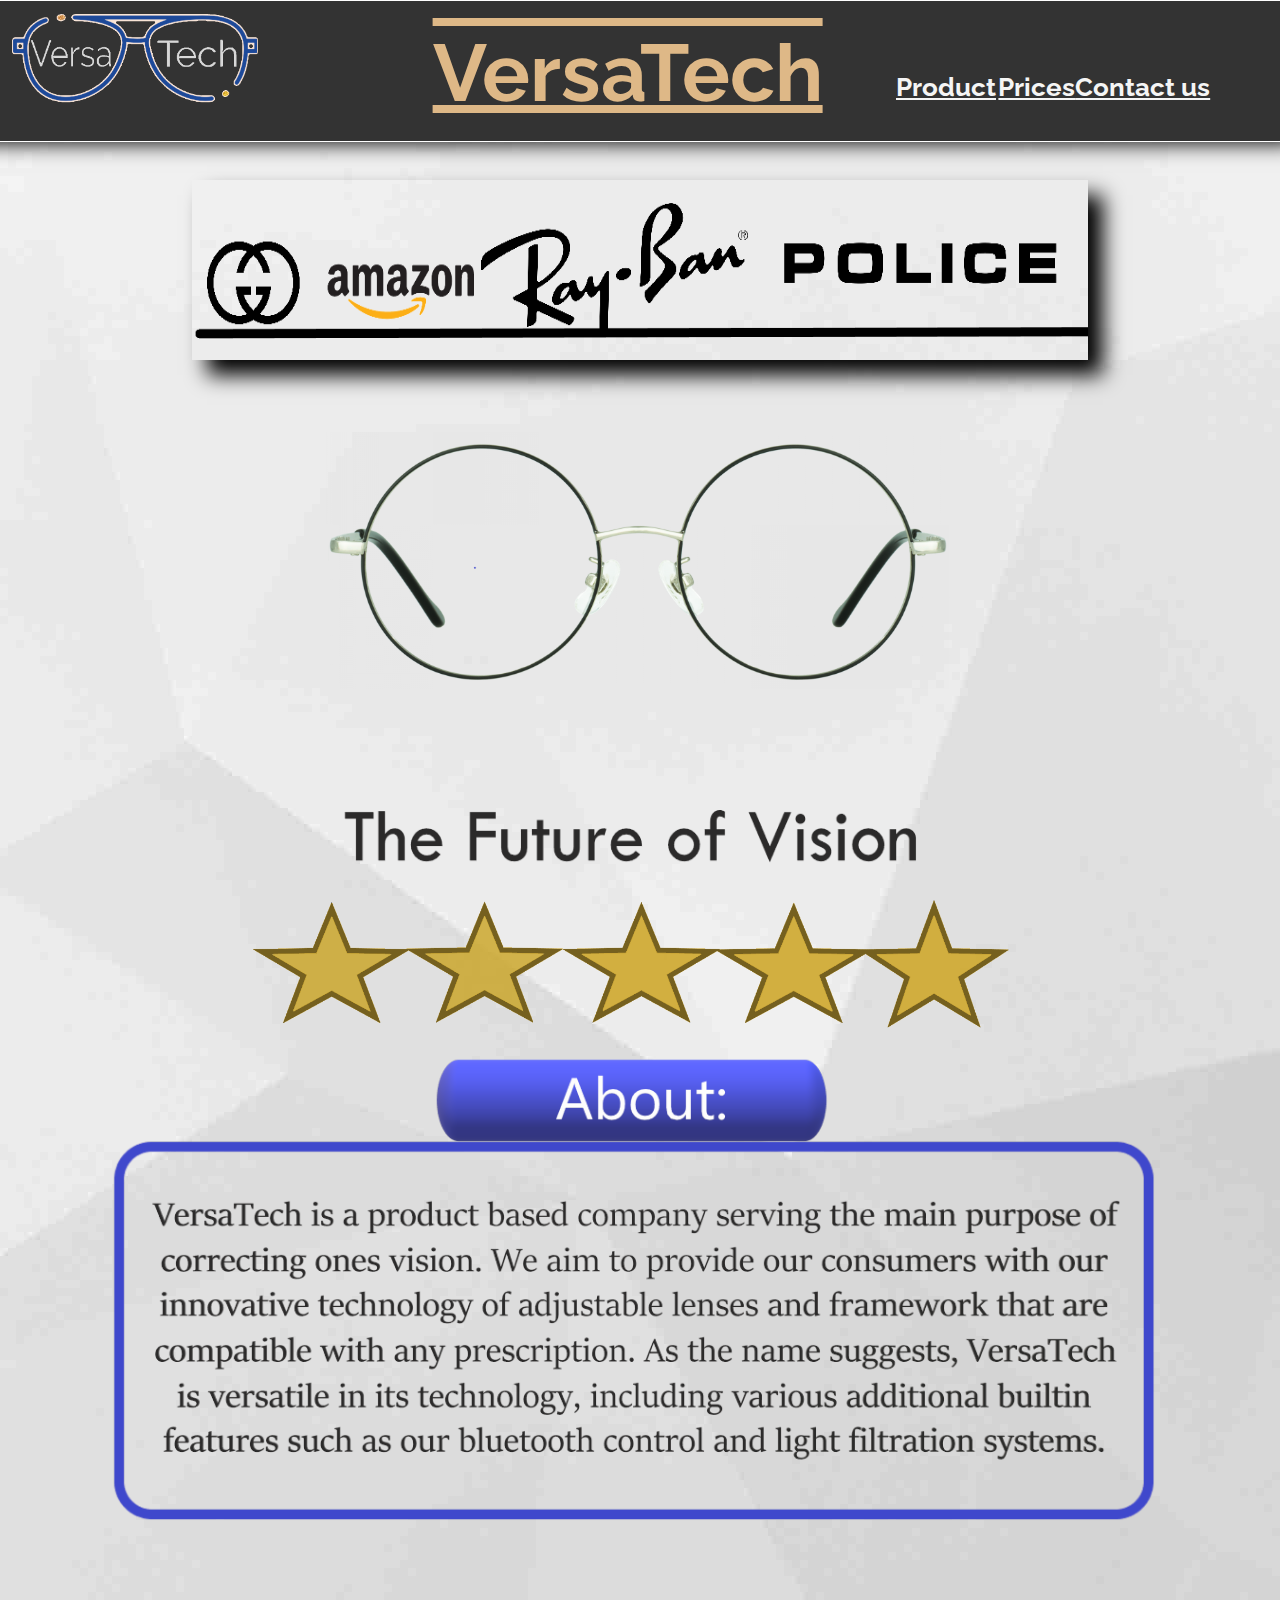
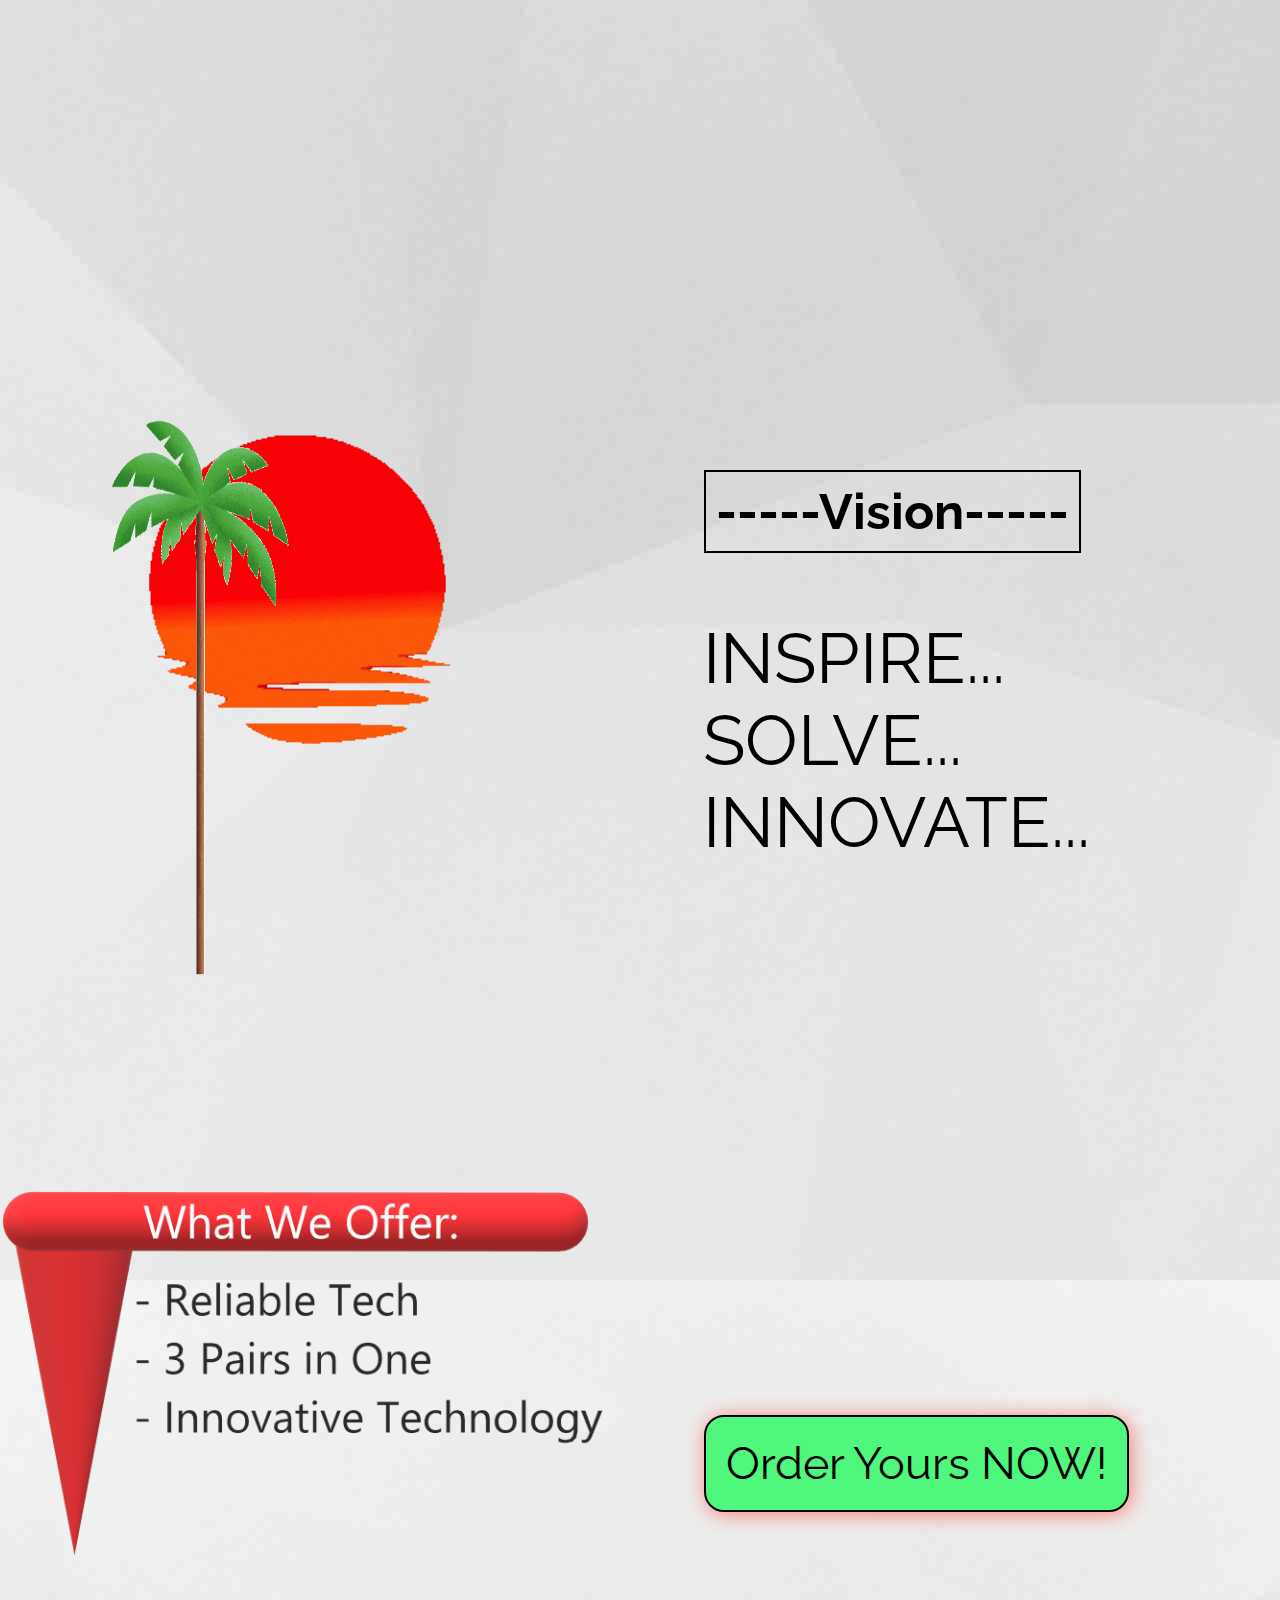
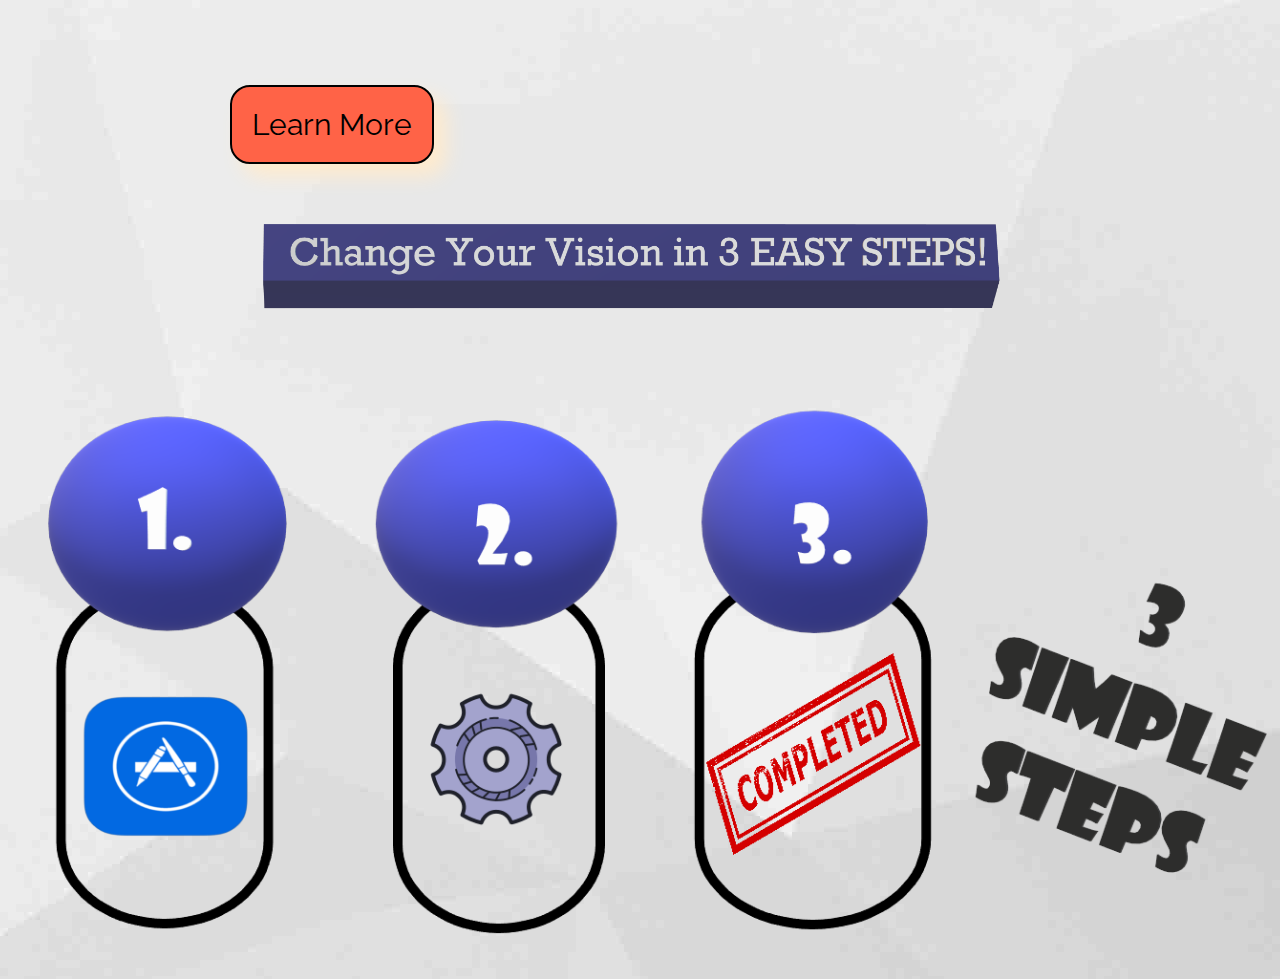
==== commit e0e8945a: "Update index.html" ====
--- a/index.html
+++ b/index.html
@@ -23,7 +23,11 @@
   top:210%;
   width: 45%;
   ">
-
+<img src=pics//palm.gif style="position: absolute;
+top:210%;
+height: 80%;
+width:30%
+">
   <div class = "VS" style = "position:absolute;
   top:230%;
   left:55%;
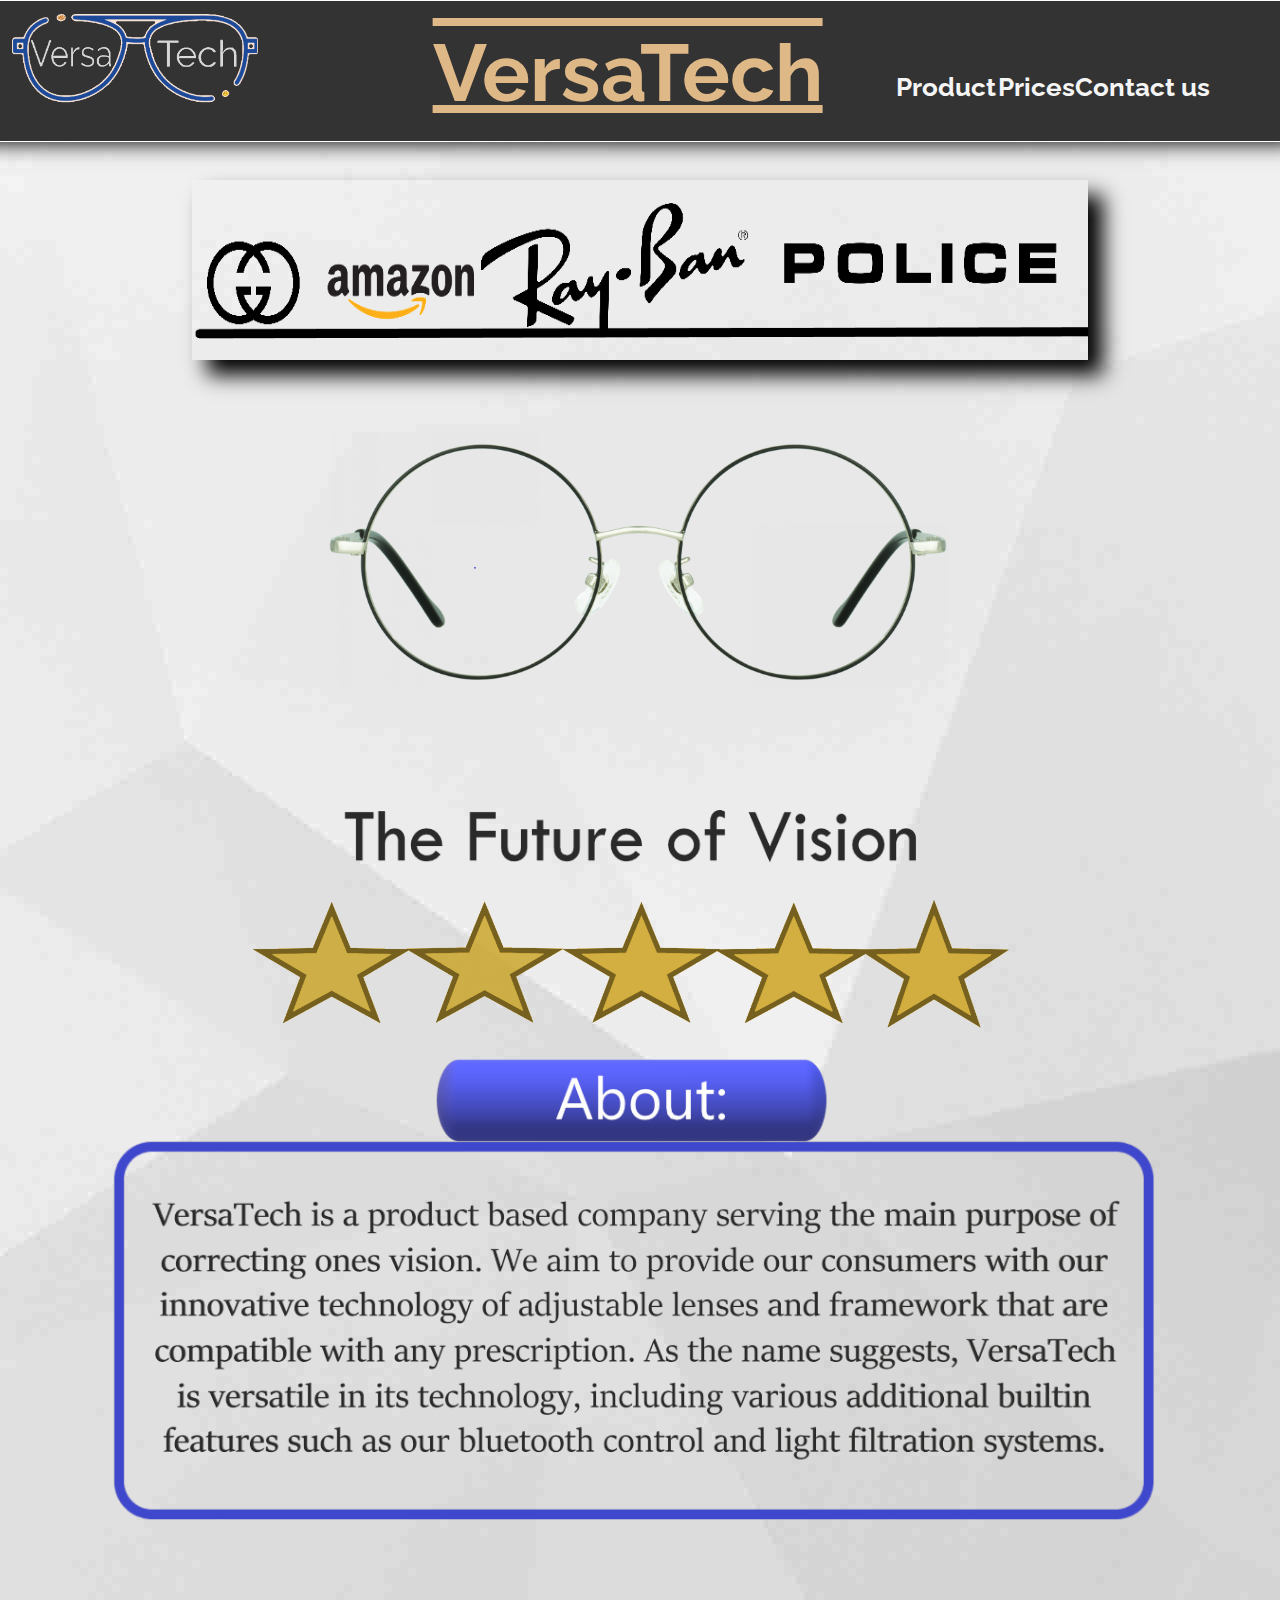
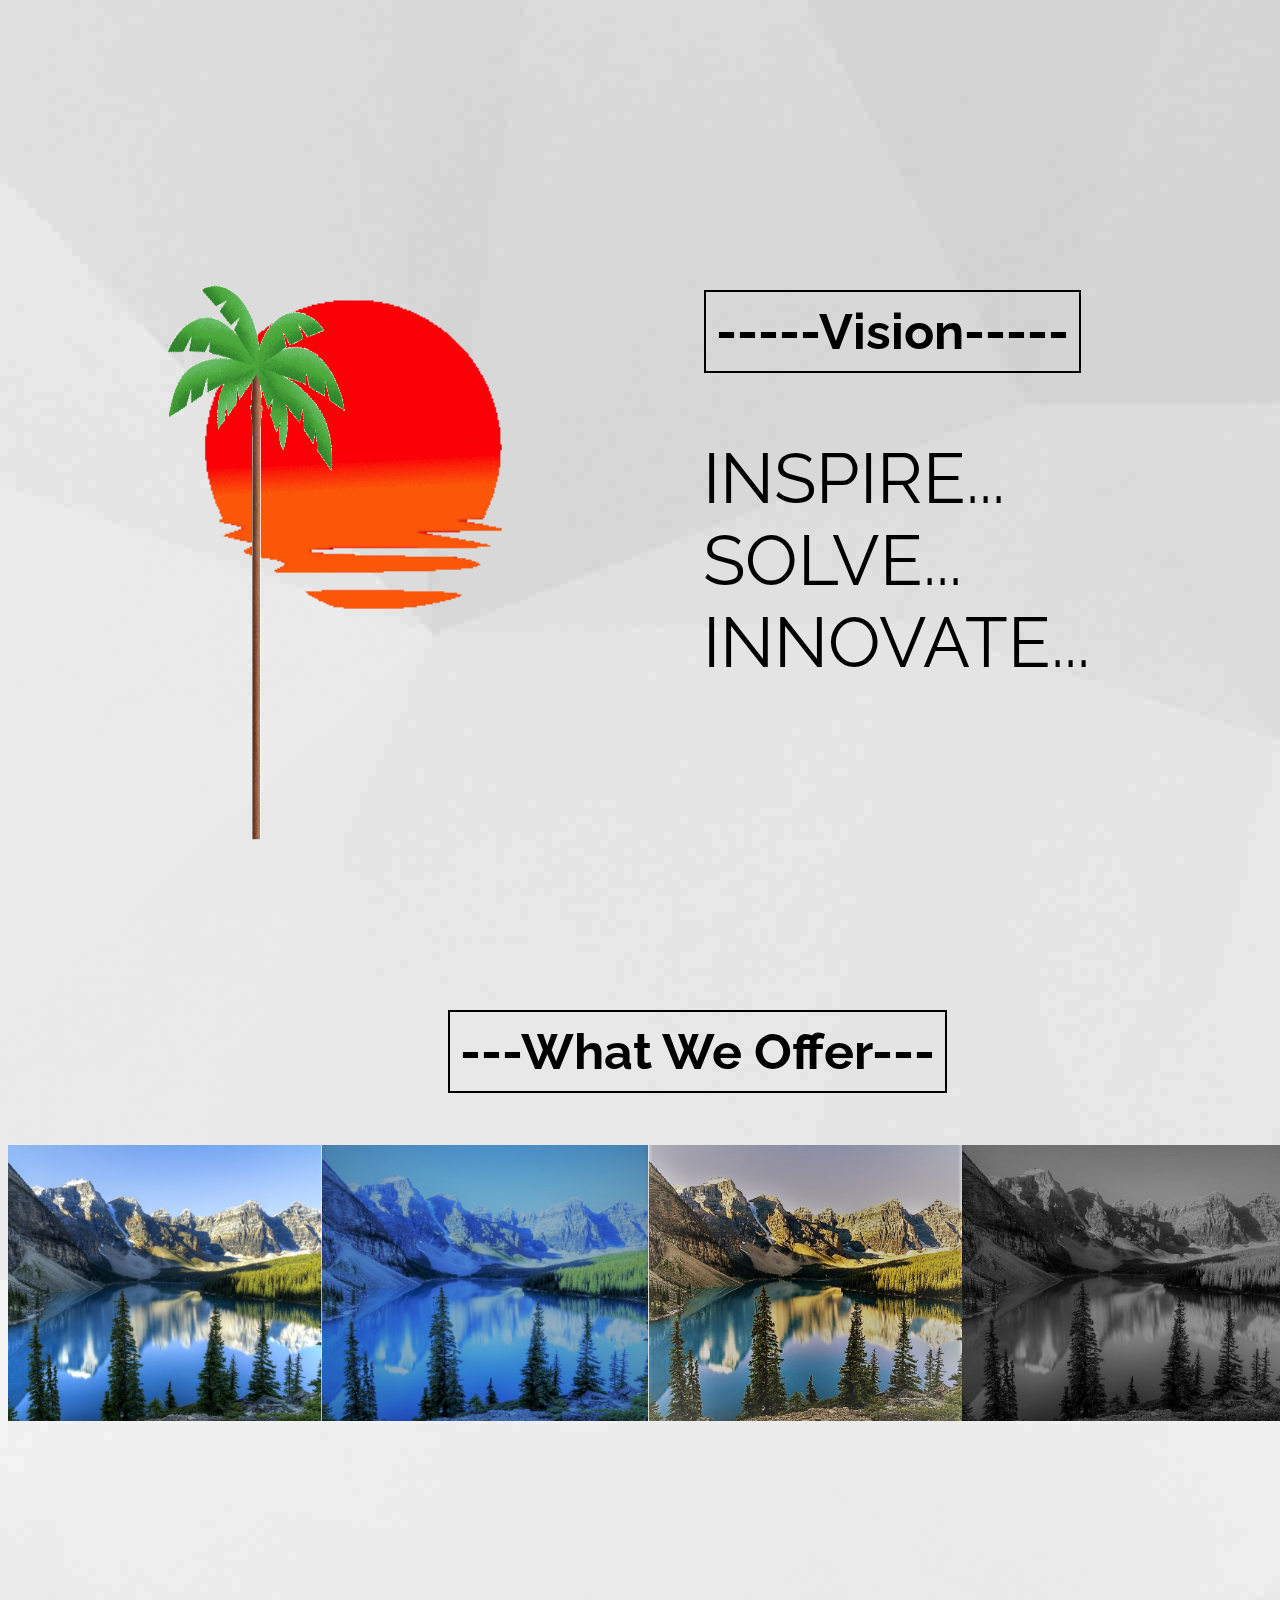
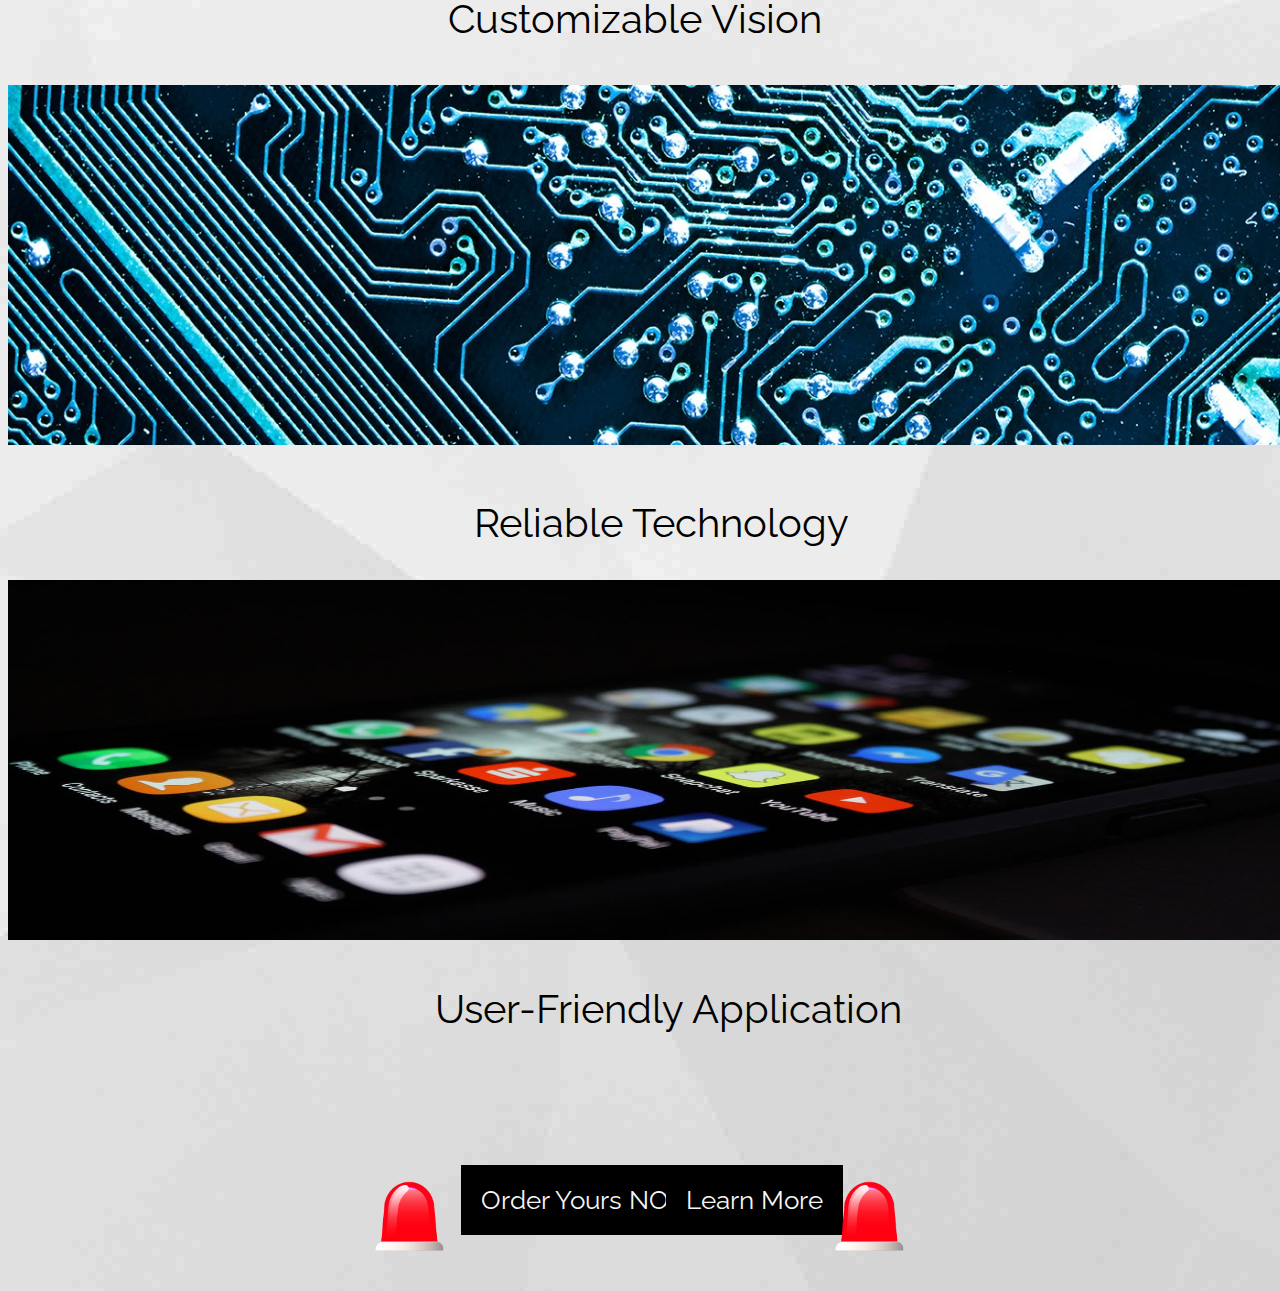
==== commit c8c0313b: "updates" ====
--- a/index.html
+++ b/index.html
@@ -20,22 +20,17 @@
   
   
   <img src=pics//sun.gif style="position: absolute;
-  top:210%;
+  top:195%;
+  left:5%;
   width: 45%;
   ">
 <img src=pics//palm.gif style="position: absolute;
-top:210%;
+top:195%;
+left:5%;
 height: 80%;
 width:30%
 ">
-  <div class = "VS" style = "position:absolute;
-  top:230%;
-  left:55%;
-  border:2px solid black;
-  color:black;
-  padding:10px;
-  font-size:50px;
-  "><b>-----Vision-----</b></div>
+  <div class = "VS"><b>-----Vision-----</b></div>
   <img src ="pics//sponsors.png" alt="sponsors" style="width:100%;
   position:absolute;
   top:20%;
@@ -63,39 +58,88 @@
   left:19%;
 ">
 
-<img src = "pics//offer.png" style ="position:absolute;
-width: 60%;
+<div class ="VS" style = "
+position:absolute;
+left:35%;
+
+top:290%;"><b>---What We Offer---</b></div>
+<img src = "pics//nature.png" style ="position:absolute;
+width: 100%;
 top:305%;
-left:-7%;"
+"
 >
-<a href = "https://akram432.github.io/VT2900/pricing.html" style = "position: absolute;
-top:335%;
-left:55%;
+
+
+
+<div class ="text"style ="
+top: 355%;
+"> Customizable Vision</div>
+
+<img src = "pics//tech.jpg" style ="position:absolute;
+width: 100%;
+height:40%;
+top:365%;
+"
+>
+
+<div class ="text"style ="
+left:37%;
+top: 411%;
+"> Reliable Technology</div>
+
+<img src = "pics//App.jpg" style ="position:absolute;
+width: 100%;
+height:40%;
+top:420%;
+"
+>
+
+<div class ="text"style ="
+left:34%;
+top: 465%;
+"> User-Friendly Application</div>
+
+
+
+
+
+
+
+
+<a class = "links" href = "https://akram432.github.io/VT2900/pricing.html" style = "position: absolute;
+top:485%;
+left:36%;
 text-decoration: none;
-font-size:45px;
-color: black;
-border: 2px solid black;
-box-shadow: 2px 2px 20px salmon;
-border-radius: 20px;
-padding: 20px;
-background:#4ff77c;
+background-color:black;
+
+padding:20px;
+
 
 "> Order Yours NOW!</a>
 
-<a href="https://akram432.github.io/VT2900/product.html" style=
+<a class = "links" href="https://akram432.github.io/VT2900/product.html" style=
 "position: absolute;
-top:365%;
-left:18%;
+top:485%;
+left:52%;
 text-decoration: none;
-font-size:30px;
-color: black;
-border: 2px solid black;
-box-shadow: 12px 12px 20px blanchedalmond;
-border-radius: 20px;
-padding: 20px;
-background: tomato;
+background-color:black;
+padding:20px;
+ 
 
 "> Learn More </a>
+
+<img src = "pics//siren.gif" style = "position: absolute;
+top: 484%;
+left:27%;
+width: 10%;
+height:15%;">
+
+<img src = "pics//siren.gif" style = "position: absolute;
+top: 484%;
+left:63%;
+width: 10%;
+height:15%;
+">
 
   <div class= "slidecontainer" 
 
@@ -130,34 +174,24 @@
         
     </div>
 
+    
+
      
      <img src ="pics//about.png" style="position: absolute;
      top:105%;
      left:-2%;
      width:100%;"> 
-      <img src = "pics//steps.png" style ="
-      width:100%;
-      position: absolute;
-      top: 400%;
-      ">
-
-
-    
-     
-
-
-
-
+      
       <script>
+
       var slideIndex = 0;
       
       showSlides();
+     
+    
   
  
-  function buy(){
-
-
-  }
+  
   
   function showSlides() {
     
@@ -170,7 +204,13 @@
     if (slideIndex > slides.length) {slideIndex = 1}
     slides[slideIndex-1].style.display = "block";
     setTimeout(showSlides, 3000); // Change image every 2 seconds
-  }
+
+    
+  } 
+  
+
+    
+    
   
       </script>
   
--- a/style.css
+++ b/style.css
@@ -18,7 +18,18 @@
 margin-right: auto;
 width: 20%;
 }
-
+.vs{
+  position:absolute;
+  top:210%;
+  left:55%;
+  border:2px solid black;
+  color:black;
+  padding:10px;
+  font-size:50px;
+
+
+
+}
 .sd{
   width:70%;
   height:60%;
@@ -26,6 +37,7 @@
   left:15%;
   top:30%;
 }
+
 .slidecontainer{
   width:70%;
   height:60%;
@@ -33,6 +45,7 @@
   left:15%;
   top:30%;
 }
+
 .myname{
   position: absolute;
 
@@ -70,7 +83,7 @@
 .animated-text{
 color:black;
 position:absolute;
-top:260%;
+top:240%;
 left:70%;
 transform: translate(-50%,-50%);
 padding:0px;
@@ -108,16 +121,26 @@
 position: absolute;
 top: 8%;
 left:70%;
+text-decoration: none;}
+
+.text{
+position:absolute;
+ left:35%;
+text-align:centre;
+font-size:40px;
+}
 
 /* font-family:-apple-system, BlinkMacSystemFont, 'Segoe UI', Roboto, Oxygen, Ubuntu, Cantarell, 'Open Sans', 'Helvetica Neue', sans-serif; */
 
 
-}
+
 :hover{
 background-color: grey;
+text-decoration: underline;
 }
 :active{
 background-color: plum;
+text-decoration: underline;
 }
 
 .wwa{
